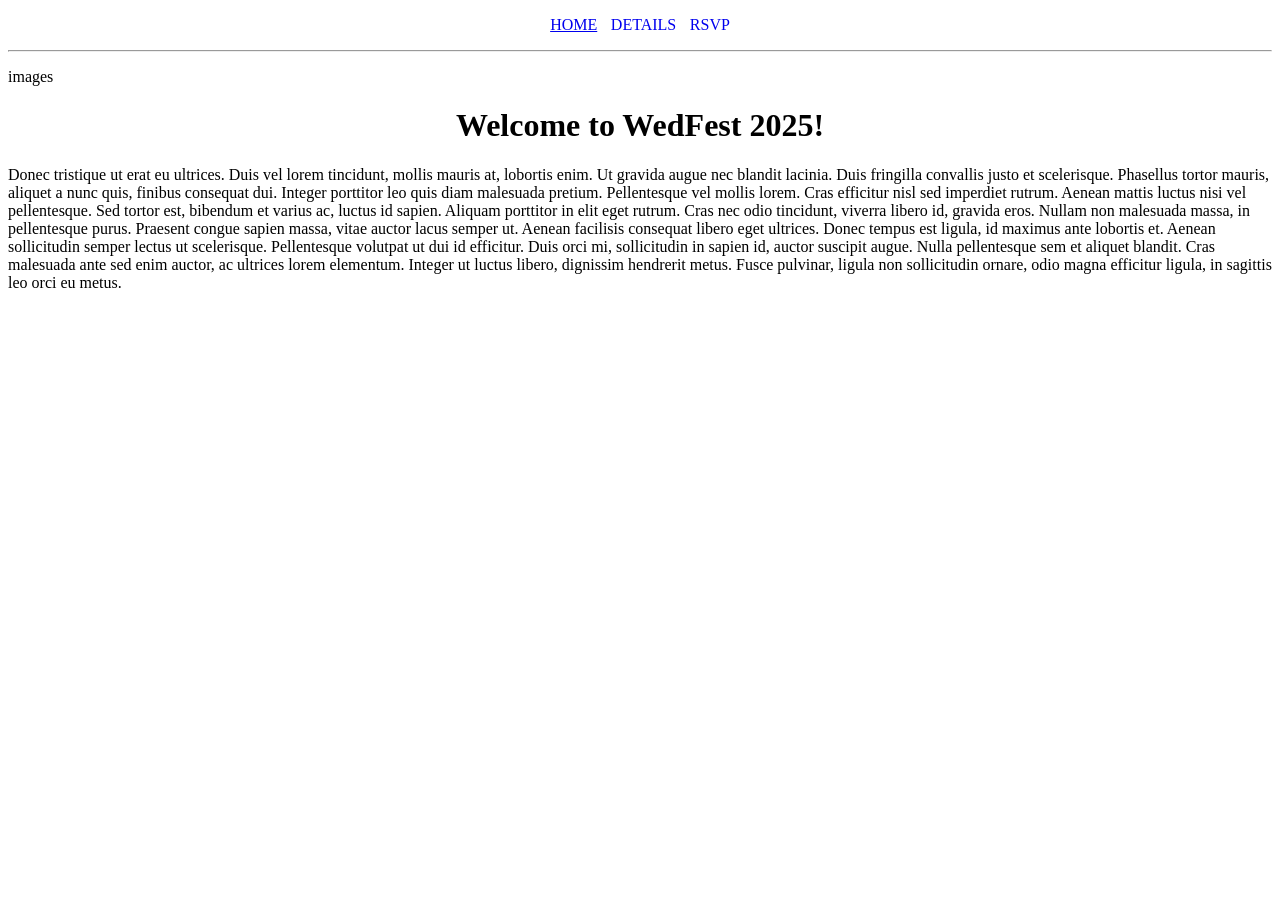
==== index.html @ 3e86ffa3 "first" ====
<!DOCTYPE html>
<html>
<head>
	<title>WedFest 2025!</title>
	<link rel="stylesheet" type="text/css" href="./css/water.min.css?1">
	<link rel="stylesheet" type="text/css" href="./css/main.css?3">
	<link rel="icon" type="image/png" href="/images/favicon.ico">
	<link rel="image_src" href="http://erhart.me/images/logo.png" />
	<meta property="og:url" content="http://erhart.me/" />
	<meta property="og:image" content="http://erhart.me/images/logo.png" />
	<meta property="og:title" content="WedFest 2025" />
	<meta property="og:description" content="Coolest Wedding You've Ever Been To." />
	<meta name="viewport" content="width=device-width, initial-scale=1.0">
</style>

</head>
<body>

<div>
	<center>
		<ul>
		 <li><a href="#" class='selected'>Home</a></li>
		 <li><a href="/details.html">Details</a></li>
		 <li><a href="#">RSVP</a></li>
		</ul>
	</center>
	<hr/>
	<p>images</p>
	<div>
	<center>
		<h1>Welcome to WedFest 2025!</h1>
	</center>
	<p>
		

Donec tristique ut erat eu ultrices. Duis vel lorem tincidunt, mollis mauris at, lobortis enim. Ut gravida augue nec blandit lacinia. Duis fringilla convallis justo et scelerisque. Phasellus tortor mauris, aliquet a nunc quis, finibus consequat dui. Integer porttitor leo quis diam malesuada pretium. Pellentesque vel mollis lorem. Cras efficitur nisl sed imperdiet rutrum. Aenean mattis luctus nisi vel pellentesque. Sed tortor est, bibendum et varius ac, luctus id sapien. Aliquam porttitor in elit eget rutrum. Cras nec odio tincidunt, viverra libero id, gravida eros. Nullam non malesuada massa, in pellentesque purus. Praesent congue sapien massa, vitae auctor lacus semper ut. Aenean facilisis consequat libero eget ultrices. Donec tempus est ligula, id maximus ante lobortis et.

Aenean sollicitudin semper lectus ut scelerisque. Pellentesque volutpat ut dui id efficitur. Duis orci mi, sollicitudin in sapien id, auctor suscipit augue. Nulla pellentesque sem et aliquet blandit. Cras malesuada ante sed enim auctor, ac ultrices lorem elementum. Integer ut luctus libero, dignissim hendrerit metus. Fusce pulvinar, ligula non sollicitudin ornare, odio magna efficitur ligula, in sagittis leo orci eu metus. 
	</p>
	</div>

</div>
</body>
</html>
---- css/water.min.css ----
:root{--background-body:#fff;--background:#efefef;--background-alt:#f7f7f7;--selection:#9e9e9e;--text-main:#363636;--text-bright:#000;--text-muted:#70777f;--links:#0076d1;--focus:rgba(0,150,191,0.67);--border:#dbdbdb;--code:#000;--animation-duration:0.1s;--button-base:#d0cfcf;--button-hover:#9b9b9b;--scrollbar-thumb:#aaa;--scrollbar-thumb-hover:var(--button-hover);--form-placeholder:#949494;--form-text:#1d1d1d;--variable:#39a33c;--highlight:#ff0;--select-arrow:url("data:image/svg+xml;charset=utf-8,%3Csvg xmlns='http://www.w3.org/2000/svg' height='63' width='117' fill='%23161f27'%3E%3Cpath d='M115 2c-1-2-4-2-5 0L59 53 7 2a4 4 0 00-5 5l54 54 2 2 3-2 54-54c2-1 2-4 0-5z'/%3E%3C/svg%3E")}@media (prefers-color-scheme:dark){:root{--background-body:#202b38;--background:#161f27;--background-alt:#1a242f;--selection:#1c76c5;--text-main:#dbdbdb;--text-bright:#fff;--text-muted:#a9b1ba;--links:#41adff;--focus:rgba(0,150,191,0.67);--border:#526980;--code:#ffbe85;--animation-duration:0.1s;--button-base:#0c151c;--button-hover:#040a0f;--scrollbar-thumb:var(--button-hover);--scrollbar-thumb-hover:#000;--form-placeholder:#a9a9a9;--form-text:#fff;--variable:#d941e2;--highlight:#efdb43;--select-arrow:url("data:image/svg+xml;charset=utf-8,%3Csvg xmlns='http://www.w3.org/2000/svg' height='63' width='117' fill='%23efefef'%3E%3Cpath d='M115 2c-1-2-4-2-5 0L59 53 7 2a4 4 0 00-5 5l54 54 2 2 3-2 54-54c2-1 2-4 0-5z'/%3E%3C/svg%3E")}}html{scrollbar-color:#aaa #fff;scrollbar-color:var(--scrollbar-thumb) var(--background-body);scrollbar-width:thin}@media (prefers-color-scheme:dark){html{scrollbar-color:#040a0f #202b38;scrollbar-color:var(--scrollbar-thumb) var(--background-body)}}body{font-family:system-ui,-apple-system,BlinkMacSystemFont,Segoe UI,Roboto,Oxygen,Ubuntu,Cantarell,Fira Sans,Droid Sans,Helvetica Neue,Segoe UI Emoji,Apple Color Emoji,Noto Color Emoji,sans-serif;line-height:1.4;max-width:800px;margin:20px auto;padding:0 10px;word-wrap:break-word;color:#363636;color:var(--text-main);background:#fff;background:var(--background-body);text-rendering:optimizeLegibility}@media (prefers-color-scheme:dark){body{background:#202b38;background:var(--background-body);color:#dbdbdb;color:var(--text-main)}}button{transition:background-color .1s linear,border-color .1s linear,color .1s linear,box-shadow .1s linear,transform .1s ease;transition:background-color var(--animation-duration) linear,border-color var(--animation-duration) linear,color var(--animation-duration) linear,box-shadow var(--animation-duration) linear,transform var(--animation-duration) ease}@media (prefers-color-scheme:dark){button{transition:background-color .1s linear,border-color .1s linear,color .1s linear,box-shadow .1s linear,transform .1s ease;transition:background-color var(--animation-duration) linear,border-color var(--animation-duration) linear,color var(--animation-duration) linear,box-shadow var(--animation-duration) linear,transform var(--animation-duration) ease}}input{transition:background-color .1s linear,border-color .1s linear,color .1s linear,box-shadow .1s linear,transform .1s ease;transition:background-color var(--animation-duration) linear,border-color var(--animation-duration) linear,color var(--animation-duration) linear,box-shadow var(--animation-duration) linear,transform var(--animation-duration) ease}@media (prefers-color-scheme:dark){input{transition:background-color .1s linear,border-color .1s linear,color .1s linear,box-shadow .1s linear,transform .1s ease;transition:background-color var(--animation-duration) linear,border-color var(--animation-duration) linear,color var(--animation-duration) linear,box-shadow var(--animation-duration) linear,transform var(--animation-duration) ease}}textarea{transition:background-color .1s linear,border-color .1s linear,color .1s linear,box-shadow .1s linear,transform .1s ease;transition:background-color var(--animation-duration) linear,border-color var(--animation-duration) linear,color var(--animation-duration) linear,box-shadow var(--animation-duration) linear,transform var(--animation-duration) ease}@media (prefers-color-scheme:dark){textarea{transition:background-color .1s linear,border-color .1s linear,color .1s linear,box-shadow .1s linear,transform .1s ease;transition:background-color var(--animation-duration) linear,border-color var(--animation-duration) linear,color var(--animation-duration) linear,box-shadow var(--animation-duration) linear,transform var(--animation-duration) ease}}h1{font-size:2.2em;margin-top:0}h1,h2,h3,h4,h5,h6{margin-bottom:12px;margin-top:24px}h1{color:#000;color:var(--text-bright)}@media (prefers-color-scheme:dark){h1{color:#fff;color:var(--text-bright)}}h2{color:#000;color:var(--text-bright)}@media (prefers-color-scheme:dark){h2{color:#fff;color:var(--text-bright)}}h3{color:#000;color:var(--text-bright)}@media (prefers-color-scheme:dark){h3{color:#fff;color:var(--text-bright)}}h4{color:#000;color:var(--text-bright)}@media (prefers-color-scheme:dark){h4{color:#fff;color:var(--text-bright)}}h5{color:#000;color:var(--text-bright)}@media (prefers-color-scheme:dark){h5{color:#fff;color:var(--text-bright)}}h6{color:#000;color:var(--text-bright)}@media (prefers-color-scheme:dark){h6{color:#fff;color:var(--text-bright)}}strong{color:#000;color:var(--text-bright)}@media (prefers-color-scheme:dark){strong{color:#fff;color:var(--text-bright)}}b,h1,h2,h3,h4,h5,h6,strong,th{font-weight:600}q:after,q:before{content:none}blockquote{border-left:4px solid rgba(0,150,191,.67);border-left:4px solid var(--focus);margin:1.5em 0;padding:.5em 1em;font-style:italic}@media (prefers-color-scheme:dark){blockquote{border-left:4px solid rgba(0,150,191,.67);border-left:4px solid var(--focus)}}q{border-left:4px solid rgba(0,150,191,.67);border-left:4px solid var(--focus);margin:1.5em 0;padding:.5em 1em;font-style:italic}@media (prefers-color-scheme:dark){q{border-left:4px solid rgba(0,150,191,.67);border-left:4px solid var(--focus)}}blockquote>footer{font-style:normal;border:0}address,blockquote cite{font-style:normal}a[href^=mailto\:]:before{content:"📧 "}a[href^=tel\:]:before{content:"📞 "}a[href^=sms\:]:before{content:"💬 "}mark{background-color:#ff0;background-color:var(--highlight);border-radius:2px;padding:0 2px;color:#000}@media (prefers-color-scheme:dark){mark{background-color:#efdb43;background-color:var(--highlight)}}a>code,a>strong{color:inherit}button,input[type=button],input[type=checkbox],input[type=radio],input[type=range],input[type=reset],input[type=submit],select{cursor:pointer}input,select{display:block}[type=checkbox],[type=radio]{display:initial}input{color:#1d1d1d;color:var(--form-text);background-color:#efefef;background-color:var(--background);font-family:inherit;font-size:inherit;margin-right:6px;margin-bottom:6px;padding:10px;border:none;border-radius:6px;outline:none}@media (prefers-color-scheme:dark){input{background-color:#161f27;background-color:var(--background);color:#fff;color:var(--form-text)}}button{color:#1d1d1d;color:var(--form-text);background-color:#efefef;background-color:var(--background);font-family:inherit;font-size:inherit;margin-right:6px;margin-bottom:6px;padding:10px;border:none;border-radius:6px;outline:none}@media (prefers-color-scheme:dark){button{background-color:#161f27;background-color:var(--background);color:#fff;color:var(--form-text)}}textarea{color:#1d1d1d;color:var(--form-text);background-color:#efefef;background-color:var(--background);font-family:inherit;font-size:inherit;margin-right:6px;margin-bottom:6px;padding:10px;border:none;border-radius:6px;outline:none}@media (prefers-color-scheme:dark){textarea{background-color:#161f27;background-color:var(--background);color:#fff;color:var(--form-text)}}select{color:#1d1d1d;color:var(--form-text);background-color:#efefef;background-color:var(--background);font-family:inherit;font-size:inherit;margin-right:6px;margin-bottom:6px;padding:10px;border:none;border-radius:6px;outline:none}@media (prefers-color-scheme:dark){select{background-color:#161f27;background-color:var(--background);color:#fff;color:var(--form-text)}}button{background-color:#d0cfcf;background-color:var(--button-base);padding-right:30px;padding-left:30px}@media (prefers-color-scheme:dark){button{background-color:#0c151c;background-color:var(--button-base)}}input[type=submit]{background-color:#d0cfcf;background-color:var(--button-base);padding-right:30px;padding-left:30px}@media (prefers-color-scheme:dark){input[type=submit]{background-color:#0c151c;background-color:var(--button-base)}}input[type=reset]{background-color:#d0cfcf;background-color:var(--button-base);padding-right:30px;padding-left:30px}@media (prefers-color-scheme:dark){input[type=reset]{background-color:#0c151c;background-color:var(--button-base)}}input[type=button]{background-color:#d0cfcf;background-color:var(--button-base);padding-right:30px;padding-left:30px}@media (prefers-color-scheme:dark){input[type=button]{background-color:#0c151c;background-color:var(--button-base)}}button:hover{background:#9b9b9b;background:var(--button-hover)}@media (prefers-color-scheme:dark){button:hover{background:#040a0f;background:var(--button-hover)}}input[type=submit]:hover{background:#9b9b9b;background:var(--button-hover)}@media (prefers-color-scheme:dark){input[type=submit]:hover{background:#040a0f;background:var(--button-hover)}}input[type=reset]:hover{background:#9b9b9b;background:var(--button-hover)}@media (prefers-color-scheme:dark){input[type=reset]:hover{background:#040a0f;background:var(--button-hover)}}input[type=button]:hover{background:#9b9b9b;background:var(--button-hover)}@media (prefers-color-scheme:dark){input[type=button]:hover{background:#040a0f;background:var(--button-hover)}}input[type=color]{min-height:2rem;padding:8px;cursor:pointer}input[type=checkbox],input[type=radio]{height:1em;width:1em}input[type=radio]{border-radius:100%}input{vertical-align:top}label{vertical-align:middle;margin-bottom:4px;display:inline-block}button,input:not([type=checkbox]):not([type=radio]),input[type=range],select,textarea{-webkit-appearance:none}textarea{display:block;margin-right:0;box-sizing:border-box;resize:vertical}textarea:not([cols]){width:100%}textarea:not([rows]){min-height:40px;height:140px}select{background:#efefef url("data:image/svg+xml;charset=utf-8,%3Csvg xmlns='http://www.w3.org/2000/svg' height='63' width='117' fill='%23161f27'%3E%3Cpath d='M115 2c-1-2-4-2-5 0L59 53 7 2a4 4 0 00-5 5l54 54 2 2 3-2 54-54c2-1 2-4 0-5z'/%3E%3C/svg%3E") calc(100% - 12px) 50%/12px no-repeat;background:var(--background) var(--select-arrow) calc(100% - 12px) 50%/12px no-repeat;padding-right:35px}@media (prefers-color-scheme:dark){select{background:#161f27 url("data:image/svg+xml;charset=utf-8,%3Csvg xmlns='http://www.w3.org/2000/svg' height='63' width='117' fill='%23efefef'%3E%3Cpath d='M115 2c-1-2-4-2-5 0L59 53 7 2a4 4 0 00-5 5l54 54 2 2 3-2 54-54c2-1 2-4 0-5z'/%3E%3C/svg%3E") calc(100% - 12px) 50%/12px no-repeat;background:var(--background) var(--select-arrow) calc(100% - 12px) 50%/12px no-repeat}}select::-ms-expand{display:none}select[multiple]{padding-right:10px;background-image:none;overflow-y:auto}input:focus{box-shadow:0 0 0 2px rgba(0,150,191,.67);box-shadow:0 0 0 2px var(--focus)}@media (prefers-color-scheme:dark){input:focus{box-shadow:0 0 0 2px rgba(0,150,191,.67);box-shadow:0 0 0 2px var(--focus)}}select:focus{box-shadow:0 0 0 2px rgba(0,150,191,.67);box-shadow:0 0 0 2px var(--focus)}@media (prefers-color-scheme:dark){select:focus{box-shadow:0 0 0 2px rgba(0,150,191,.67);box-shadow:0 0 0 2px var(--focus)}}button:focus{box-shadow:0 0 0 2px rgba(0,150,191,.67);box-shadow:0 0 0 2px var(--focus)}@media (prefers-color-scheme:dark){button:focus{box-shadow:0 0 0 2px rgba(0,150,191,.67);box-shadow:0 0 0 2px var(--focus)}}textarea:focus{box-shadow:0 0 0 2px rgba(0,150,191,.67);box-shadow:0 0 0 2px var(--focus)}@media (prefers-color-scheme:dark){textarea:focus{box-shadow:0 0 0 2px rgba(0,150,191,.67);box-shadow:0 0 0 2px var(--focus)}}button:active,input[type=button]:active,input[type=checkbox]:active,input[type=radio]:active,input[type=range]:active,input[type=reset]:active,input[type=submit]:active{transform:translateY(2px)}button:disabled,input:disabled,select:disabled,textarea:disabled{cursor:not-allowed;opacity:.5}::-moz-placeholder{color:#949494;color:var(--form-placeholder)}:-ms-input-placeholder{color:#949494;color:var(--form-placeholder)}::-ms-input-placeholder{color:#949494;color:var(--form-placeholder)}::placeholder{color:#949494;color:var(--form-placeholder)}@media (prefers-color-scheme:dark){::-moz-placeholder{color:#a9a9a9;color:var(--form-placeholder)}:-ms-input-placeholder{color:#a9a9a9;color:var(--form-placeholder)}::-ms-input-placeholder{color:#a9a9a9;color:var(--form-placeholder)}::placeholder{color:#a9a9a9;color:var(--form-placeholder)}}fieldset{border:1px solid rgba(0,150,191,.67);border:1px solid var(--focus);border-radius:6px;margin:0 0 12px;padding:10px}@media (prefers-color-scheme:dark){fieldset{border:1px solid rgba(0,150,191,.67);border:1px solid var(--focus)}}legend{font-size:.9em;font-weight:600}input[type=range]{margin:10px 0;padding:10px 0;background:transparent}input[type=range]:focus{outline:none}input[type=range]::-webkit-slider-runnable-track{width:100%;height:9.5px;-webkit-transition:.2s;transition:.2s;background:#efefef;background:var(--background);border-radius:3px}@media (prefers-color-scheme:dark){input[type=range]::-webkit-slider-runnable-track{background:#161f27;background:var(--background)}}input[type=range]::-webkit-slider-thumb{box-shadow:0 1px 1px #000,0 0 1px #0d0d0d;height:20px;width:20px;border-radius:50%;background:#dbdbdb;background:var(--border);-webkit-appearance:none;margin-top:-7px}@media (prefers-color-scheme:dark){input[type=range]::-webkit-slider-thumb{background:#526980;background:var(--border)}}input[type=range]:focus::-webkit-slider-runnable-track{background:#efefef;background:var(--background)}@media (prefers-color-scheme:dark){input[type=range]:focus::-webkit-slider-runnable-track{background:#161f27;background:var(--background)}}input[type=range]::-moz-range-track{width:100%;height:9.5px;-moz-transition:.2s;transition:.2s;background:#efefef;background:var(--background);border-radius:3px}@media (prefers-color-scheme:dark){input[type=range]::-moz-range-track{background:#161f27;background:var(--background)}}input[type=range]::-moz-range-thumb{box-shadow:1px 1px 1px #000,0 0 1px #0d0d0d;height:20px;width:20px;border-radius:50%;background:#dbdbdb;background:var(--border)}@media (prefers-color-scheme:dark){input[type=range]::-moz-range-thumb{background:#526980;background:var(--border)}}input[type=range]::-ms-track{width:100%;height:9.5px;background:transparent;border-color:transparent;border-width:16px 0;color:transparent}input[type=range]::-ms-fill-lower{background:#efefef;background:var(--background);border:.2px solid #010101;border-radius:3px;box-shadow:1px 1px 1px #000,0 0 1px #0d0d0d}@media (prefers-color-scheme:dark){input[type=range]::-ms-fill-lower{background:#161f27;background:var(--background)}}input[type=range]::-ms-fill-upper{background:#efefef;background:var(--background);border:.2px solid #010101;border-radius:3px;box-shadow:1px 1px 1px #000,0 0 1px #0d0d0d}@media (prefers-color-scheme:dark){input[type=range]::-ms-fill-upper{background:#161f27;background:var(--background)}}input[type=range]::-ms-thumb{box-shadow:1px 1px 1px #000,0 0 1px #0d0d0d;border:1px solid #000;height:20px;width:20px;border-radius:50%;background:#dbdbdb;background:var(--border)}@media (prefers-color-scheme:dark){input[type=range]::-ms-thumb{background:#526980;background:var(--border)}}input[type=range]:focus::-ms-fill-lower{background:#efefef;background:var(--background)}@media (prefers-color-scheme:dark){input[type=range]:focus::-ms-fill-lower{background:#161f27;background:var(--background)}}input[type=range]:focus::-ms-fill-upper{background:#efefef;background:var(--background)}@media (prefers-color-scheme:dark){input[type=range]:focus::-ms-fill-upper{background:#161f27;background:var(--background)}}a{text-decoration:none;color:#0076d1;color:var(--links)}@media (prefers-color-scheme:dark){a{color:#41adff;color:var(--links)}}a:hover{text-decoration:underline}code{background:#efefef;background:var(--background);color:#000;color:var(--code);padding:2.5px 5px;border-radius:6px;font-size:1em}@media (prefers-color-scheme:dark){code{color:#ffbe85;color:var(--code);background:#161f27;background:var(--background)}}samp{background:#efefef;background:var(--background);color:#000;color:var(--code);padding:2.5px 5px;border-radius:6px;font-size:1em}@media (prefers-color-scheme:dark){samp{color:#ffbe85;color:var(--code);background:#161f27;background:var(--background)}}time{background:#efefef;background:var(--background);color:#000;color:var(--code);padding:2.5px 5px;border-radius:6px;font-size:1em}@media (prefers-color-scheme:dark){time{color:#ffbe85;color:var(--code);background:#161f27;background:var(--background)}}pre>code{padding:10px;display:block;overflow-x:auto}var{color:#39a33c;color:var(--variable);font-style:normal;font-family:monospace}@media (prefers-color-scheme:dark){var{color:#d941e2;color:var(--variable)}}kbd{background:#efefef;background:var(--background);border:1px solid #dbdbdb;border:1px solid var(--border);border-radius:2px;color:#363636;color:var(--text-main);padding:2px 4px}@media (prefers-color-scheme:dark){kbd{color:#dbdbdb;color:var(--text-main);border:1px solid #526980;border:1px solid var(--border);background:#161f27;background:var(--background)}}img,video{max-width:100%;height:auto}hr{border:none;border-top:1px solid #dbdbdb;border-top:1px solid var(--border)}@media (prefers-color-scheme:dark){hr{border-top:1px solid #526980;border-top:1px solid var(--border)}}table{border-collapse:collapse;margin-bottom:10px;width:100%;table-layout:fixed}table caption,td,th{text-align:left}td,th{padding:6px;vertical-align:top;word-wrap:break-word}thead{border-bottom:1px solid #dbdbdb;border-bottom:1px solid var(--border)}@media (prefers-color-scheme:dark){thead{border-bottom:1px solid #526980;border-bottom:1px solid var(--border)}}tfoot{border-top:1px solid #dbdbdb;border-top:1px solid var(--border)}@media (prefers-color-scheme:dark){tfoot{border-top:1px solid #526980;border-top:1px solid var(--border)}}tbody tr:nth-child(2n){background-color:#efefef;background-color:var(--background)}@media (prefers-color-scheme:dark){tbody tr:nth-child(2n){background-color:#161f27;background-color:var(--background)}}tbody tr:nth-child(2n) button{background-color:#f7f7f7;background-color:var(--background-alt)}@media (prefers-color-scheme:dark){tbody tr:nth-child(2n) button{background-color:#1a242f;background-color:var(--background-alt)}}tbody tr:nth-child(2n) button:hover{background-color:#fff;background-color:var(--background-body)}@media (prefers-color-scheme:dark){tbody tr:nth-child(2n) button:hover{background-color:#202b38;background-color:var(--background-body)}}::-webkit-scrollbar{height:10px;width:10px}::-webkit-scrollbar-track{background:#efefef;background:var(--background);border-radius:6px}@media (prefers-color-scheme:dark){::-webkit-scrollbar-track{background:#161f27;background:var(--background)}}::-webkit-scrollbar-thumb{background:#aaa;background:var(--scrollbar-thumb);border-radius:6px}@media (prefers-color-scheme:dark){::-webkit-scrollbar-thumb{background:#040a0f;background:var(--scrollbar-thumb)}}::-webkit-scrollbar-thumb:hover{background:#9b9b9b;background:var(--scrollbar-thumb-hover)}@media (prefers-color-scheme:dark){::-webkit-scrollbar-thumb:hover{background:#000;background:var(--scrollbar-thumb-hover)}}::-moz-selection{background-color:#9e9e9e;background-color:var(--selection);color:#000;color:var(--text-bright)}::selection{background-color:#9e9e9e;background-color:var(--selection);color:#000;color:var(--text-bright)}@media (prefers-color-scheme:dark){::-moz-selection{color:#fff;color:var(--text-bright)}::selection{color:#fff;color:var(--text-bright)}}@media (prefers-color-scheme:dark){::-moz-selection{background-color:#1c76c5;background-color:var(--selection)}::selection{background-color:#1c76c5;background-color:var(--selection)}}details{display:flex;flex-direction:column;align-items:flex-start;background-color:#f7f7f7;background-color:var(--background-alt);padding:10px 10px 0;margin:1em 0;border-radius:6px;overflow:hidden}@media (prefers-color-scheme:dark){details{background-color:#1a242f;background-color:var(--background-alt)}}details[open]{padding:10px}details>:last-child{margin-bottom:0}details[open] summary{margin-bottom:10px}summary{display:list-item;background-color:#efefef;background-color:var(--background);padding:10px;margin:-10px -10px 0;cursor:pointer;outline:none}@media (prefers-color-scheme:dark){summary{background-color:#161f27;background-color:var(--background)}}summary:focus,summary:hover{text-decoration:underline}details>:not(summary){margin-top:0}summary::-webkit-details-marker{color:#363636;color:var(--text-main)}@media (prefers-color-scheme:dark){summary::-webkit-details-marker{color:#dbdbdb;color:var(--text-main)}}dialog{background-color:#f7f7f7;background-color:var(--background-alt);color:#363636;color:var(--text-main);border-radius:6px;border:#dbdbdb;border-color:var(--border);padding:10px 30px}@media (prefers-color-scheme:dark){dialog{border-color:#526980;border-color:var(--border);color:#dbdbdb;color:var(--text-main);background-color:#1a242f;background-color:var(--background-alt)}}dialog>header:first-child{background-color:#efefef;background-color:var(--background);border-radius:6px 6px 0 0;margin:-10px -30px 10px;padding:10px;text-align:center}@media (prefers-color-scheme:dark){dialog>header:first-child{background-color:#161f27;background-color:var(--background)}}dialog::-webkit-backdrop{background:rgba(0,0,0,.61);-webkit-backdrop-filter:blur(4px);backdrop-filter:blur(4px)}dialog::backdrop{background:rgba(0,0,0,.61);-webkit-backdrop-filter:blur(4px);backdrop-filter:blur(4px)}footer{border-top:1px solid #dbdbdb;border-top:1px solid var(--border);padding-top:10px;color:#70777f;color:var(--text-muted)}@media (prefers-color-scheme:dark){footer{color:#a9b1ba;color:var(--text-muted);border-top:1px solid #526980;border-top:1px solid var(--border)}}body>footer{margin-top:40px}@media print{body,button,code,details,input,pre,summary,textarea{background-color:#fff}button,input,textarea{border:1px solid #000}body,button,code,footer,h1,h2,h3,h4,h5,h6,input,pre,strong,summary,textarea{color:#000}summary::marker{color:#000}summary::-webkit-details-marker{color:#000}tbody tr:nth-child(2n){background-color:#f2f2f2}a{color:#00f;text-decoration:underline}}
---- css/main.css ----
html,body {
     font-family: Charter, "Linux Libertine", Georgia, serif;
     font-style: normal;
}

  @media (prefers-color-scheme: dark) {
    :root {
      --background-body: #593954;
    }
   li a { color: white; }
  }

 ul { list-style: none; padding:0px; } li { text-transform: uppercase; display: inline-block }
li a { text-decoration: none; padding: 0.1em 0.3em; }
li a.selected { text-decoration: underline  }
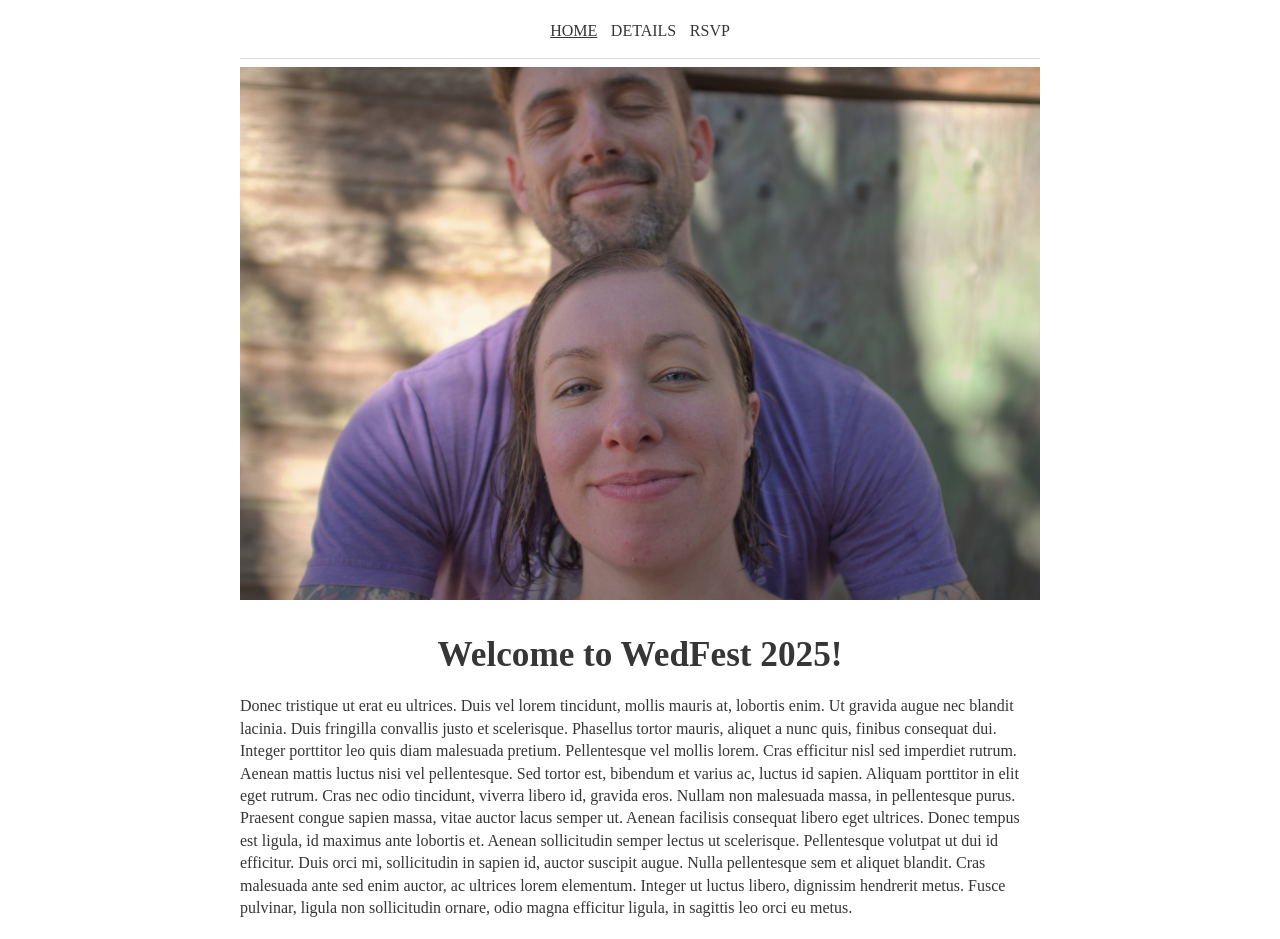
==== commit ac818190: "new stuff" ====
--- a/index.html
+++ b/index.html
@@ -21,11 +21,11 @@
 		<ul>
 		 <li><a href="#" class='selected'>Home</a></li>
 		 <li><a href="/details.html">Details</a></li>
-		 <li><a href="#">RSVP</a></li>
+		 <li><a href="/rsvp.html">RSVP</a></li>
 		</ul>
 	</center>
 	<hr/>
-	<p>images</p>
+	<img src="images/cute.jpg" />
 	<div>
 	<center>
 		<h1>Welcome to WedFest 2025!</h1>
--- a/css/water.min.css
+++ b/css/water.min.css
@@ -1 +1,886 @@
-:root{--background-body:#fff;--background:#efefef;--background-alt:#f7f7f7;--selection:#9e9e9e;--text-main:#363636;--text-bright:#000;--text-muted:#70777f;--links:#0076d1;--focus:rgba(0,150,191,0.67);--border:#dbdbdb;--code:#000;--animation-duration:0.1s;--button-base:#d0cfcf;--button-hover:#9b9b9b;--scrollbar-thumb:#aaa;--scrollbar-thumb-hover:var(--button-hover);--form-placeholder:#949494;--form-text:#1d1d1d;--variable:#39a33c;--highlight:#ff0;--select-arrow:url("data:image/svg+xml;charset=utf-8,%3Csvg xmlns='http://www.w3.org/2000/svg' height='63' width='117' fill='%23161f27'%3E%3Cpath d='M115 2c-1-2-4-2-5 0L59 53 7 2a4 4 0 00-5 5l54 54 2 2 3-2 54-54c2-1 2-4 0-5z'/%3E%3C/svg%3E")}@media (prefers-color-scheme:dark){:root{--background-body:#202b38;--background:#161f27;--background-alt:#1a242f;--selection:#1c76c5;--text-main:#dbdbdb;--text-bright:#fff;--text-muted:#a9b1ba;--links:#41adff;--focus:rgba(0,150,191,0.67);--border:#526980;--code:#ffbe85;--animation-duration:0.1s;--button-base:#0c151c;--button-hover:#040a0f;--scrollbar-thumb:var(--button-hover);--scrollbar-thumb-hover:#000;--form-placeholder:#a9a9a9;--form-text:#fff;--variable:#d941e2;--highlight:#efdb43;--select-arrow:url("data:image/svg+xml;charset=utf-8,%3Csvg xmlns='http://www.w3.org/2000/svg' height='63' width='117' fill='%23efefef'%3E%3Cpath d='M115 2c-1-2-4-2-5 0L59 53 7 2a4 4 0 00-5 5l54 54 2 2 3-2 54-54c2-1 2-4 0-5z'/%3E%3C/svg%3E")}}html{scrollbar-color:#aaa #fff;scrollbar-color:var(--scrollbar-thumb) var(--background-body);scrollbar-width:thin}@media (prefers-color-scheme:dark){html{scrollbar-color:#040a0f #202b38;scrollbar-color:var(--scrollbar-thumb) var(--background-body)}}body{font-family:system-ui,-apple-system,BlinkMacSystemFont,Segoe UI,Roboto,Oxygen,Ubuntu,Cantarell,Fira Sans,Droid Sans,Helvetica Neue,Segoe UI Emoji,Apple Color Emoji,Noto Color Emoji,sans-serif;line-height:1.4;max-width:800px;margin:20px auto;padding:0 10px;word-wrap:break-word;color:#363636;color:var(--text-main);background:#fff;background:var(--background-body);text-rendering:optimizeLegibility}@media (prefers-color-scheme:dark){body{background:#202b38;background:var(--background-body);color:#dbdbdb;color:var(--text-main)}}button{transition:background-color .1s linear,border-color .1s linear,color .1s linear,box-shadow .1s linear,transform .1s ease;transition:background-color var(--animation-duration) linear,border-color var(--animation-duration) linear,color var(--animation-duration) linear,box-shadow var(--animation-duration) linear,transform var(--animation-duration) ease}@media (prefers-color-scheme:dark){button{transition:background-color .1s linear,border-color .1s linear,color .1s linear,box-shadow .1s linear,transform .1s ease;transition:background-color var(--animation-duration) linear,border-color var(--animation-duration) linear,color var(--animation-duration) linear,box-shadow var(--animation-duration) linear,transform var(--animation-duration) ease}}input{transition:background-color .1s linear,border-color .1s linear,color .1s linear,box-shadow .1s linear,transform .1s ease;transition:background-color var(--animation-duration) linear,border-color var(--animation-duration) linear,color var(--animation-duration) linear,box-shadow var(--animation-duration) linear,transform var(--animation-duration) ease}@media (prefers-color-scheme:dark){input{transition:background-color .1s linear,border-color .1s linear,color .1s linear,box-shadow .1s linear,transform .1s ease;transition:background-color var(--animation-duration) linear,border-color var(--animation-duration) linear,color var(--animation-duration) linear,box-shadow var(--animation-duration) linear,transform var(--animation-duration) ease}}textarea{transition:background-color .1s linear,border-color .1s linear,color .1s linear,box-shadow .1s linear,transform .1s ease;transition:background-color var(--animation-duration) linear,border-color var(--animation-duration) linear,color var(--animation-duration) linear,box-shadow var(--animation-duration) linear,transform var(--animation-duration) ease}@media (prefers-color-scheme:dark){textarea{transition:background-color .1s linear,border-color .1s linear,color .1s linear,box-shadow .1s linear,transform .1s ease;transition:background-color var(--animation-duration) linear,border-color var(--animation-duration) linear,color var(--animation-duration) linear,box-shadow var(--animation-duration) linear,transform var(--animation-duration) ease}}h1{font-size:2.2em;margin-top:0}h1,h2,h3,h4,h5,h6{margin-bottom:12px;margin-top:24px}h1{color:#000;color:var(--text-bright)}@media (prefers-color-scheme:dark){h1{color:#fff;color:var(--text-bright)}}h2{color:#000;color:var(--text-bright)}@media (prefers-color-scheme:dark){h2{color:#fff;color:var(--text-bright)}}h3{color:#000;color:var(--text-bright)}@media (prefers-color-scheme:dark){h3{color:#fff;color:var(--text-bright)}}h4{color:#000;color:var(--text-bright)}@media (prefers-color-scheme:dark){h4{color:#fff;color:var(--text-bright)}}h5{color:#000;color:var(--text-bright)}@media (prefers-color-scheme:dark){h5{color:#fff;color:var(--text-bright)}}h6{color:#000;color:var(--text-bright)}@media (prefers-color-scheme:dark){h6{color:#fff;color:var(--text-bright)}}strong{color:#000;color:var(--text-bright)}@media (prefers-color-scheme:dark){strong{color:#fff;color:var(--text-bright)}}b,h1,h2,h3,h4,h5,h6,strong,th{font-weight:600}q:after,q:before{content:none}blockquote{border-left:4px solid rgba(0,150,191,.67);border-left:4px solid var(--focus);margin:1.5em 0;padding:.5em 1em;font-style:italic}@media (prefers-color-scheme:dark){blockquote{border-left:4px solid rgba(0,150,191,.67);border-left:4px solid var(--focus)}}q{border-left:4px solid rgba(0,150,191,.67);border-left:4px solid var(--focus);margin:1.5em 0;padding:.5em 1em;font-style:italic}@media (prefers-color-scheme:dark){q{border-left:4px solid rgba(0,150,191,.67);border-left:4px solid var(--focus)}}blockquote>footer{font-style:normal;border:0}address,blockquote cite{font-style:normal}a[href^=mailto\:]:before{content:"📧 "}a[href^=tel\:]:before{content:"📞 "}a[href^=sms\:]:before{content:"💬 "}mark{background-color:#ff0;background-color:var(--highlight);border-radius:2px;padding:0 2px;color:#000}@media (prefers-color-scheme:dark){mark{background-color:#efdb43;background-color:var(--highlight)}}a>code,a>strong{color:inherit}button,input[type=button],input[type=checkbox],input[type=radio],input[type=range],input[type=reset],input[type=submit],select{cursor:pointer}input,select{display:block}[type=checkbox],[type=radio]{display:initial}input{color:#1d1d1d;color:var(--form-text);background-color:#efefef;background-color:var(--background);font-family:inherit;font-size:inherit;margin-right:6px;margin-bottom:6px;padding:10px;border:none;border-radius:6px;outline:none}@media (prefers-color-scheme:dark){input{background-color:#161f27;background-color:var(--background);color:#fff;color:var(--form-text)}}button{color:#1d1d1d;color:var(--form-text);background-color:#efefef;background-color:var(--background);font-family:inherit;font-size:inherit;margin-right:6px;margin-bottom:6px;padding:10px;border:none;border-radius:6px;outline:none}@media (prefers-color-scheme:dark){button{background-color:#161f27;background-color:var(--background);color:#fff;color:var(--form-text)}}textarea{color:#1d1d1d;color:var(--form-text);background-color:#efefef;background-color:var(--background);font-family:inherit;font-size:inherit;margin-right:6px;margin-bottom:6px;padding:10px;border:none;border-radius:6px;outline:none}@media (prefers-color-scheme:dark){textarea{background-color:#161f27;background-color:var(--background);color:#fff;color:var(--form-text)}}select{color:#1d1d1d;color:var(--form-text);background-color:#efefef;background-color:var(--background);font-family:inherit;font-size:inherit;margin-right:6px;margin-bottom:6px;padding:10px;border:none;border-radius:6px;outline:none}@media (prefers-color-scheme:dark){select{background-color:#161f27;background-color:var(--background);color:#fff;color:var(--form-text)}}button{background-color:#d0cfcf;background-color:var(--button-base);padding-right:30px;padding-left:30px}@media (prefers-color-scheme:dark){button{background-color:#0c151c;background-color:var(--button-base)}}input[type=submit]{background-color:#d0cfcf;background-color:var(--button-base);padding-right:30px;padding-left:30px}@media (prefers-color-scheme:dark){input[type=submit]{background-color:#0c151c;background-color:var(--button-base)}}input[type=reset]{background-color:#d0cfcf;background-color:var(--button-base);padding-right:30px;padding-left:30px}@media (prefers-color-scheme:dark){input[type=reset]{background-color:#0c151c;background-color:var(--button-base)}}input[type=button]{background-color:#d0cfcf;background-color:var(--button-base);padding-right:30px;padding-left:30px}@media (prefers-color-scheme:dark){input[type=button]{background-color:#0c151c;background-color:var(--button-base)}}button:hover{background:#9b9b9b;background:var(--button-hover)}@media (prefers-color-scheme:dark){button:hover{background:#040a0f;background:var(--button-hover)}}input[type=submit]:hover{background:#9b9b9b;background:var(--button-hover)}@media (prefers-color-scheme:dark){input[type=submit]:hover{background:#040a0f;background:var(--button-hover)}}input[type=reset]:hover{background:#9b9b9b;background:var(--button-hover)}@media (prefers-color-scheme:dark){input[type=reset]:hover{background:#040a0f;background:var(--button-hover)}}input[type=button]:hover{background:#9b9b9b;background:var(--button-hover)}@media (prefers-color-scheme:dark){input[type=button]:hover{background:#040a0f;background:var(--button-hover)}}input[type=color]{min-height:2rem;padding:8px;cursor:pointer}input[type=checkbox],input[type=radio]{height:1em;width:1em}input[type=radio]{border-radius:100%}input{vertical-align:top}label{vertical-align:middle;margin-bottom:4px;display:inline-block}button,input:not([type=checkbox]):not([type=radio]),input[type=range],select,textarea{-webkit-appearance:none}textarea{display:block;margin-right:0;box-sizing:border-box;resize:vertical}textarea:not([cols]){width:100%}textarea:not([rows]){min-height:40px;height:140px}select{background:#efefef url("data:image/svg+xml;charset=utf-8,%3Csvg xmlns='http://www.w3.org/2000/svg' height='63' width='117' fill='%23161f27'%3E%3Cpath d='M115 2c-1-2-4-2-5 0L59 53 7 2a4 4 0 00-5 5l54 54 2 2 3-2 54-54c2-1 2-4 0-5z'/%3E%3C/svg%3E") calc(100% - 12px) 50%/12px no-repeat;background:var(--background) var(--select-arrow) calc(100% - 12px) 50%/12px no-repeat;padding-right:35px}@media (prefers-color-scheme:dark){select{background:#161f27 url("data:image/svg+xml;charset=utf-8,%3Csvg xmlns='http://www.w3.org/2000/svg' height='63' width='117' fill='%23efefef'%3E%3Cpath d='M115 2c-1-2-4-2-5 0L59 53 7 2a4 4 0 00-5 5l54 54 2 2 3-2 54-54c2-1 2-4 0-5z'/%3E%3C/svg%3E") calc(100% - 12px) 50%/12px no-repeat;background:var(--background) var(--select-arrow) calc(100% - 12px) 50%/12px no-repeat}}select::-ms-expand{display:none}select[multiple]{padding-right:10px;background-image:none;overflow-y:auto}input:focus{box-shadow:0 0 0 2px rgba(0,150,191,.67);box-shadow:0 0 0 2px var(--focus)}@media (prefers-color-scheme:dark){input:focus{box-shadow:0 0 0 2px rgba(0,150,191,.67);box-shadow:0 0 0 2px var(--focus)}}select:focus{box-shadow:0 0 0 2px rgba(0,150,191,.67);box-shadow:0 0 0 2px var(--focus)}@media (prefers-color-scheme:dark){select:focus{box-shadow:0 0 0 2px rgba(0,150,191,.67);box-shadow:0 0 0 2px var(--focus)}}button:focus{box-shadow:0 0 0 2px rgba(0,150,191,.67);box-shadow:0 0 0 2px var(--focus)}@media (prefers-color-scheme:dark){button:focus{box-shadow:0 0 0 2px rgba(0,150,191,.67);box-shadow:0 0 0 2px var(--focus)}}textarea:focus{box-shadow:0 0 0 2px rgba(0,150,191,.67);box-shadow:0 0 0 2px var(--focus)}@media (prefers-color-scheme:dark){textarea:focus{box-shadow:0 0 0 2px rgba(0,150,191,.67);box-shadow:0 0 0 2px var(--focus)}}button:active,input[type=button]:active,input[type=checkbox]:active,input[type=radio]:active,input[type=range]:active,input[type=reset]:active,input[type=submit]:active{transform:translateY(2px)}button:disabled,input:disabled,select:disabled,textarea:disabled{cursor:not-allowed;opacity:.5}::-moz-placeholder{color:#949494;color:var(--form-placeholder)}:-ms-input-placeholder{color:#949494;color:var(--form-placeholder)}::-ms-input-placeholder{color:#949494;color:var(--form-placeholder)}::placeholder{color:#949494;color:var(--form-placeholder)}@media (prefers-color-scheme:dark){::-moz-placeholder{color:#a9a9a9;color:var(--form-placeholder)}:-ms-input-placeholder{color:#a9a9a9;color:var(--form-placeholder)}::-ms-input-placeholder{color:#a9a9a9;color:var(--form-placeholder)}::placeholder{color:#a9a9a9;color:var(--form-placeholder)}}fieldset{border:1px solid rgba(0,150,191,.67);border:1px solid var(--focus);border-radius:6px;margin:0 0 12px;padding:10px}@media (prefers-color-scheme:dark){fieldset{border:1px solid rgba(0,150,191,.67);border:1px solid var(--focus)}}legend{font-size:.9em;font-weight:600}input[type=range]{margin:10px 0;padding:10px 0;background:transparent}input[type=range]:focus{outline:none}input[type=range]::-webkit-slider-runnable-track{width:100%;height:9.5px;-webkit-transition:.2s;transition:.2s;background:#efefef;background:var(--background);border-radius:3px}@media (prefers-color-scheme:dark){input[type=range]::-webkit-slider-runnable-track{background:#161f27;background:var(--background)}}input[type=range]::-webkit-slider-thumb{box-shadow:0 1px 1px #000,0 0 1px #0d0d0d;height:20px;width:20px;border-radius:50%;background:#dbdbdb;background:var(--border);-webkit-appearance:none;margin-top:-7px}@media (prefers-color-scheme:dark){input[type=range]::-webkit-slider-thumb{background:#526980;background:var(--border)}}input[type=range]:focus::-webkit-slider-runnable-track{background:#efefef;background:var(--background)}@media (prefers-color-scheme:dark){input[type=range]:focus::-webkit-slider-runnable-track{background:#161f27;background:var(--background)}}input[type=range]::-moz-range-track{width:100%;height:9.5px;-moz-transition:.2s;transition:.2s;background:#efefef;background:var(--background);border-radius:3px}@media (prefers-color-scheme:dark){input[type=range]::-moz-range-track{background:#161f27;background:var(--background)}}input[type=range]::-moz-range-thumb{box-shadow:1px 1px 1px #000,0 0 1px #0d0d0d;height:20px;width:20px;border-radius:50%;background:#dbdbdb;background:var(--border)}@media (prefers-color-scheme:dark){input[type=range]::-moz-range-thumb{background:#526980;background:var(--border)}}input[type=range]::-ms-track{width:100%;height:9.5px;background:transparent;border-color:transparent;border-width:16px 0;color:transparent}input[type=range]::-ms-fill-lower{background:#efefef;background:var(--background);border:.2px solid #010101;border-radius:3px;box-shadow:1px 1px 1px #000,0 0 1px #0d0d0d}@media (prefers-color-scheme:dark){input[type=range]::-ms-fill-lower{background:#161f27;background:var(--background)}}input[type=range]::-ms-fill-upper{background:#efefef;background:var(--background);border:.2px solid #010101;border-radius:3px;box-shadow:1px 1px 1px #000,0 0 1px #0d0d0d}@media (prefers-color-scheme:dark){input[type=range]::-ms-fill-upper{background:#161f27;background:var(--background)}}input[type=range]::-ms-thumb{box-shadow:1px 1px 1px #000,0 0 1px #0d0d0d;border:1px solid #000;height:20px;width:20px;border-radius:50%;background:#dbdbdb;background:var(--border)}@media (prefers-color-scheme:dark){input[type=range]::-ms-thumb{background:#526980;background:var(--border)}}input[type=range]:focus::-ms-fill-lower{background:#efefef;background:var(--background)}@media (prefers-color-scheme:dark){input[type=range]:focus::-ms-fill-lower{background:#161f27;background:var(--background)}}input[type=range]:focus::-ms-fill-upper{background:#efefef;background:var(--background)}@media (prefers-color-scheme:dark){input[type=range]:focus::-ms-fill-upper{background:#161f27;background:var(--background)}}a{text-decoration:none;color:#0076d1;color:var(--links)}@media (prefers-color-scheme:dark){a{color:#41adff;color:var(--links)}}a:hover{text-decoration:underline}code{background:#efefef;background:var(--background);color:#000;color:var(--code);padding:2.5px 5px;border-radius:6px;font-size:1em}@media (prefers-color-scheme:dark){code{color:#ffbe85;color:var(--code);background:#161f27;background:var(--background)}}samp{background:#efefef;background:var(--background);color:#000;color:var(--code);padding:2.5px 5px;border-radius:6px;font-size:1em}@media (prefers-color-scheme:dark){samp{color:#ffbe85;color:var(--code);background:#161f27;background:var(--background)}}time{background:#efefef;background:var(--background);color:#000;color:var(--code);padding:2.5px 5px;border-radius:6px;font-size:1em}@media (prefers-color-scheme:dark){time{color:#ffbe85;color:var(--code);background:#161f27;background:var(--background)}}pre>code{padding:10px;display:block;overflow-x:auto}var{color:#39a33c;color:var(--variable);font-style:normal;font-family:monospace}@media (prefers-color-scheme:dark){var{color:#d941e2;color:var(--variable)}}kbd{background:#efefef;background:var(--background);border:1px solid #dbdbdb;border:1px solid var(--border);border-radius:2px;color:#363636;color:var(--text-main);padding:2px 4px}@media (prefers-color-scheme:dark){kbd{color:#dbdbdb;color:var(--text-main);border:1px solid #526980;border:1px solid var(--border);background:#161f27;background:var(--background)}}img,video{max-width:100%;height:auto}hr{border:none;border-top:1px solid #dbdbdb;border-top:1px solid var(--border)}@media (prefers-color-scheme:dark){hr{border-top:1px solid #526980;border-top:1px solid var(--border)}}table{border-collapse:collapse;margin-bottom:10px;width:100%;table-layout:fixed}table caption,td,th{text-align:left}td,th{padding:6px;vertical-align:top;word-wrap:break-word}thead{border-bottom:1px solid #dbdbdb;border-bottom:1px solid var(--border)}@media (prefers-color-scheme:dark){thead{border-bottom:1px solid #526980;border-bottom:1px solid var(--border)}}tfoot{border-top:1px solid #dbdbdb;border-top:1px solid var(--border)}@media (prefers-color-scheme:dark){tfoot{border-top:1px solid #526980;border-top:1px solid var(--border)}}tbody tr:nth-child(2n){background-color:#efefef;background-color:var(--background)}@media (prefers-color-scheme:dark){tbody tr:nth-child(2n){background-color:#161f27;background-color:var(--background)}}tbody tr:nth-child(2n) button{background-color:#f7f7f7;background-color:var(--background-alt)}@media (prefers-color-scheme:dark){tbody tr:nth-child(2n) button{background-color:#1a242f;background-color:var(--background-alt)}}tbody tr:nth-child(2n) button:hover{background-color:#fff;background-color:var(--background-body)}@media (prefers-color-scheme:dark){tbody tr:nth-child(2n) button:hover{background-color:#202b38;background-color:var(--background-body)}}::-webkit-scrollbar{height:10px;width:10px}::-webkit-scrollbar-track{background:#efefef;background:var(--background);border-radius:6px}@media (prefers-color-scheme:dark){::-webkit-scrollbar-track{background:#161f27;background:var(--background)}}::-webkit-scrollbar-thumb{background:#aaa;background:var(--scrollbar-thumb);border-radius:6px}@media (prefers-color-scheme:dark){::-webkit-scrollbar-thumb{background:#040a0f;background:var(--scrollbar-thumb)}}::-webkit-scrollbar-thumb:hover{background:#9b9b9b;background:var(--scrollbar-thumb-hover)}@media (prefers-color-scheme:dark){::-webkit-scrollbar-thumb:hover{background:#000;background:var(--scrollbar-thumb-hover)}}::-moz-selection{background-color:#9e9e9e;background-color:var(--selection);color:#000;color:var(--text-bright)}::selection{background-color:#9e9e9e;background-color:var(--selection);color:#000;color:var(--text-bright)}@media (prefers-color-scheme:dark){::-moz-selection{color:#fff;color:var(--text-bright)}::selection{color:#fff;color:var(--text-bright)}}@media (prefers-color-scheme:dark){::-moz-selection{background-color:#1c76c5;background-color:var(--selection)}::selection{background-color:#1c76c5;background-color:var(--selection)}}details{display:flex;flex-direction:column;align-items:flex-start;background-color:#f7f7f7;background-color:var(--background-alt);padding:10px 10px 0;margin:1em 0;border-radius:6px;overflow:hidden}@media (prefers-color-scheme:dark){details{background-color:#1a242f;background-color:var(--background-alt)}}details[open]{padding:10px}details>:last-child{margin-bottom:0}details[open] summary{margin-bottom:10px}summary{display:list-item;background-color:#efefef;background-color:var(--background);padding:10px;margin:-10px -10px 0;cursor:pointer;outline:none}@media (prefers-color-scheme:dark){summary{background-color:#161f27;background-color:var(--background)}}summary:focus,summary:hover{text-decoration:underline}details>:not(summary){margin-top:0}summary::-webkit-details-marker{color:#363636;color:var(--text-main)}@media (prefers-color-scheme:dark){summary::-webkit-details-marker{color:#dbdbdb;color:var(--text-main)}}dialog{background-color:#f7f7f7;background-color:var(--background-alt);color:#363636;color:var(--text-main);border-radius:6px;border:#dbdbdb;border-color:var(--border);padding:10px 30px}@media (prefers-color-scheme:dark){dialog{border-color:#526980;border-color:var(--border);color:#dbdbdb;color:var(--text-main);background-color:#1a242f;background-color:var(--background-alt)}}dialog>header:first-child{background-color:#efefef;background-color:var(--background);border-radius:6px 6px 0 0;margin:-10px -30px 10px;padding:10px;text-align:center}@media (prefers-color-scheme:dark){dialog>header:first-child{background-color:#161f27;background-color:var(--background)}}dialog::-webkit-backdrop{background:rgba(0,0,0,.61);-webkit-backdrop-filter:blur(4px);backdrop-filter:blur(4px)}dialog::backdrop{background:rgba(0,0,0,.61);-webkit-backdrop-filter:blur(4px);backdrop-filter:blur(4px)}footer{border-top:1px solid #dbdbdb;border-top:1px solid var(--border);padding-top:10px;color:#70777f;color:var(--text-muted)}@media (prefers-color-scheme:dark){footer{color:#a9b1ba;color:var(--text-muted);border-top:1px solid #526980;border-top:1px solid var(--border)}}body>footer{margin-top:40px}@media print{body,button,code,details,input,pre,summary,textarea{background-color:#fff}button,input,textarea{border:1px solid #000}body,button,code,footer,h1,h2,h3,h4,h5,h6,input,pre,strong,summary,textarea{color:#000}summary::marker{color:#000}summary::-webkit-details-marker{color:#000}tbody tr:nth-child(2n){background-color:#f2f2f2}a{color:#00f;text-decoration:underline}}+/**
+ * Forced light theme version
+ */
+
+:root {
+  --background-body: #fff;
+  --background: #efefef;
+  --background-alt: #f7f7f7;
+  --selection: #9e9e9e;
+  --text-main: #363636;
+  --text-bright: #000;
+  --text-muted: #70777f;
+  --links: #0076d1;
+  --focus: #0096bfab;
+  --border: #dbdbdb;
+  --code: #000;
+  --animation-duration: 0.1s;
+  --button-base: #d0cfcf;
+  --button-hover: #9b9b9b;
+  --scrollbar-thumb: rgb(170, 170, 170);
+  --scrollbar-thumb-hover: var(--button-hover);
+  --form-placeholder: #949494;
+  --form-text: #1d1d1d;
+  --variable: #39a33c;
+  --highlight: #ff0;
+  --select-arrow: url("data:image/svg+xml;charset=utf-8,%3C?xml version='1.0' encoding='utf-8'?%3E %3Csvg version='1.1' xmlns='http://www.w3.org/2000/svg' xmlns:xlink='http://www.w3.org/1999/xlink' height='62.5' width='116.9' fill='%23161f27'%3E %3Cpath d='M115.3,1.6 C113.7,0 111.1,0 109.5,1.6 L58.5,52.7 L7.4,1.6 C5.8,0 3.2,0 1.6,1.6 C0,3.2 0,5.8 1.6,7.4 L55.5,61.3 C56.3,62.1 57.3,62.5 58.4,62.5 C59.4,62.5 60.5,62.1 61.3,61.3 L115.2,7.4 C116.9,5.8 116.9,3.2 115.3,1.6Z'/%3E %3C/svg%3E");
+}
+
+html {
+  scrollbar-color: rgb(170, 170, 170) #fff;
+  scrollbar-color: var(--scrollbar-thumb) var(--background-body);
+  scrollbar-width: thin;
+}
+
+body {
+  font-family: system-ui, -apple-system, BlinkMacSystemFont, 'Segoe UI', 'Roboto', 'Oxygen', 'Ubuntu', 'Cantarell', 'Fira Sans', 'Droid Sans', 'Helvetica Neue', 'Segoe UI Emoji', 'Apple Color Emoji', 'Noto Color Emoji', sans-serif;
+  line-height: 1.4;
+  max-width: 800px;
+  margin: 20px auto;
+  padding: 0 10px;
+  word-wrap: break-word;
+  color: #363636;
+  color: var(--text-main);
+  background: #fff;
+  background: var(--background-body);
+  text-rendering: optimizeLegibility;
+}
+
+button {
+  transition:
+    background-color 0.1s linear,
+    border-color 0.1s linear,
+    color 0.1s linear,
+    box-shadow 0.1s linear,
+    transform 0.1s ease;
+  transition:
+    background-color var(--animation-duration) linear,
+    border-color var(--animation-duration) linear,
+    color var(--animation-duration) linear,
+    box-shadow var(--animation-duration) linear,
+    transform var(--animation-duration) ease;
+}
+
+input {
+  transition:
+    background-color 0.1s linear,
+    border-color 0.1s linear,
+    color 0.1s linear,
+    box-shadow 0.1s linear,
+    transform 0.1s ease;
+  transition:
+    background-color var(--animation-duration) linear,
+    border-color var(--animation-duration) linear,
+    color var(--animation-duration) linear,
+    box-shadow var(--animation-duration) linear,
+    transform var(--animation-duration) ease;
+}
+
+textarea {
+  transition:
+    background-color 0.1s linear,
+    border-color 0.1s linear,
+    color 0.1s linear,
+    box-shadow 0.1s linear,
+    transform 0.1s ease;
+  transition:
+    background-color var(--animation-duration) linear,
+    border-color var(--animation-duration) linear,
+    color var(--animation-duration) linear,
+    box-shadow var(--animation-duration) linear,
+    transform var(--animation-duration) ease;
+}
+
+h1 {
+  font-size: 2.2em;
+  margin-top: 0;
+}
+
+h1,
+h2,
+h3,
+h4,
+h5,
+h6 {
+  margin-bottom: 12px;
+  margin-top: 24px;
+}
+
+h1 {
+  color: #000;
+  color: var(--text-bright);
+}
+
+h2 {
+  color: #000;
+  color: var(--text-bright);
+}
+
+h3 {
+  color: #000;
+  color: var(--text-bright);
+}
+
+h4 {
+  color: #000;
+  color: var(--text-bright);
+}
+
+h5 {
+  color: #000;
+  color: var(--text-bright);
+}
+
+h6 {
+  color: #000;
+  color: var(--text-bright);
+}
+
+strong {
+  color: #000;
+  color: var(--text-bright);
+}
+
+h1,
+h2,
+h3,
+h4,
+h5,
+h6,
+b,
+strong,
+th {
+  font-weight: 600;
+}
+
+q::before {
+  content: none;
+}
+
+q::after {
+  content: none;
+}
+
+blockquote {
+  border-left: 4px solid #0096bfab;
+  border-left: 4px solid var(--focus);
+  margin: 1.5em 0;
+  padding: 0.5em 1em;
+  font-style: italic;
+}
+
+q {
+  border-left: 4px solid #0096bfab;
+  border-left: 4px solid var(--focus);
+  margin: 1.5em 0;
+  padding: 0.5em 1em;
+  font-style: italic;
+}
+
+blockquote > footer {
+  font-style: normal;
+  border: 0;
+}
+
+blockquote cite {
+  font-style: normal;
+}
+
+address {
+  font-style: normal;
+}
+
+a[href^='mailto\:']::before {
+  content: '📧 ';
+}
+
+a[href^='tel\:']::before {
+  content: '📞 ';
+}
+
+a[href^='sms\:']::before {
+  content: '💬 ';
+}
+
+mark {
+  background-color: #ff0;
+  background-color: var(--highlight);
+  border-radius: 2px;
+  padding: 0 2px 0 2px;
+  color: #000;
+}
+
+a > code,
+a > strong {
+  color: inherit;
+}
+
+button,
+select,
+input[type='submit'],
+input[type='reset'],
+input[type='button'],
+input[type='checkbox'],
+input[type='range'],
+input[type='radio'] {
+  cursor: pointer;
+}
+
+input,
+select {
+  display: block;
+}
+
+[type='checkbox'],
+[type='radio'] {
+  display: initial;
+}
+
+input {
+  color: #1d1d1d;
+  color: var(--form-text);
+  background-color: #efefef;
+  background-color: var(--background);
+  font-family: inherit;
+  font-size: inherit;
+  margin-right: 6px;
+  margin-bottom: 6px;
+  padding: 10px;
+  border: none;
+  border-radius: 6px;
+  outline: none;
+}
+
+button {
+  color: #1d1d1d;
+  color: var(--form-text);
+  background-color: #efefef;
+  background-color: var(--background);
+  font-family: inherit;
+  font-size: inherit;
+  margin-right: 6px;
+  margin-bottom: 6px;
+  padding: 10px;
+  border: none;
+  border-radius: 6px;
+  outline: none;
+}
+
+textarea {
+  color: #1d1d1d;
+  color: var(--form-text);
+  background-color: #efefef;
+  background-color: var(--background);
+  font-family: inherit;
+  font-size: inherit;
+  margin-right: 6px;
+  margin-bottom: 6px;
+  padding: 10px;
+  border: none;
+  border-radius: 6px;
+  outline: none;
+}
+
+select {
+  color: #1d1d1d;
+  color: var(--form-text);
+  background-color: #efefef;
+  background-color: var(--background);
+  font-family: inherit;
+  font-size: inherit;
+  margin-right: 6px;
+  margin-bottom: 6px;
+  padding: 10px;
+  border: none;
+  border-radius: 6px;
+  outline: none;
+}
+
+button {
+  background-color: #d0cfcf;
+  background-color: var(--button-base);
+  padding-right: 30px;
+  padding-left: 30px;
+}
+
+input[type='submit'] {
+  background-color: #d0cfcf;
+  background-color: var(--button-base);
+  padding-right: 30px;
+  padding-left: 30px;
+}
+
+input[type='reset'] {
+  background-color: #d0cfcf;
+  background-color: var(--button-base);
+  padding-right: 30px;
+  padding-left: 30px;
+}
+
+input[type='button'] {
+  background-color: #d0cfcf;
+  background-color: var(--button-base);
+  padding-right: 30px;
+  padding-left: 30px;
+}
+
+button:hover {
+  background: #9b9b9b;
+  background: var(--button-hover);
+}
+
+input[type='submit']:hover {
+  background: #9b9b9b;
+  background: var(--button-hover);
+}
+
+input[type='reset']:hover {
+  background: #9b9b9b;
+  background: var(--button-hover);
+}
+
+input[type='button']:hover {
+  background: #9b9b9b;
+  background: var(--button-hover);
+}
+
+input[type='color'] {
+  min-height: 2rem;
+  padding: 8px;
+  cursor: pointer;
+}
+
+input[type='checkbox'],
+input[type='radio'] {
+  height: 1em;
+  width: 1em;
+}
+
+input[type='radio'] {
+  border-radius: 100%;
+}
+
+input {
+  vertical-align: top;
+}
+
+label {
+  vertical-align: middle;
+  margin-bottom: 4px;
+  display: inline-block;
+}
+
+input:not([type='checkbox']):not([type='radio']),
+input[type='range'],
+select,
+button,
+textarea {
+  -webkit-appearance: none;
+}
+
+textarea {
+  display: block;
+  margin-right: 0;
+  box-sizing: border-box;
+  resize: vertical;
+}
+
+textarea:not([cols]) {
+  width: 100%;
+}
+
+textarea:not([rows]) {
+  min-height: 40px;
+  height: 140px;
+}
+
+select {
+  background: #efefef url("data:image/svg+xml;charset=utf-8,%3C?xml version='1.0' encoding='utf-8'?%3E %3Csvg version='1.1' xmlns='http://www.w3.org/2000/svg' xmlns:xlink='http://www.w3.org/1999/xlink' height='62.5' width='116.9' fill='%23161f27'%3E %3Cpath d='M115.3,1.6 C113.7,0 111.1,0 109.5,1.6 L58.5,52.7 L7.4,1.6 C5.8,0 3.2,0 1.6,1.6 C0,3.2 0,5.8 1.6,7.4 L55.5,61.3 C56.3,62.1 57.3,62.5 58.4,62.5 C59.4,62.5 60.5,62.1 61.3,61.3 L115.2,7.4 C116.9,5.8 116.9,3.2 115.3,1.6Z'/%3E %3C/svg%3E") calc(100% - 12px) 50% / 12px no-repeat;
+  background: var(--background) var(--select-arrow) calc(100% - 12px) 50% / 12px no-repeat;
+  padding-right: 35px;
+}
+
+select::-ms-expand {
+  display: none;
+}
+
+select[multiple] {
+  padding-right: 10px;
+  background-image: none;
+  overflow-y: auto;
+}
+
+input:focus {
+  box-shadow: 0 0 0 2px #0096bfab;
+  box-shadow: 0 0 0 2px var(--focus);
+}
+
+select:focus {
+  box-shadow: 0 0 0 2px #0096bfab;
+  box-shadow: 0 0 0 2px var(--focus);
+}
+
+button:focus {
+  box-shadow: 0 0 0 2px #0096bfab;
+  box-shadow: 0 0 0 2px var(--focus);
+}
+
+textarea:focus {
+  box-shadow: 0 0 0 2px #0096bfab;
+  box-shadow: 0 0 0 2px var(--focus);
+}
+
+input[type='checkbox']:active,
+input[type='radio']:active,
+input[type='submit']:active,
+input[type='reset']:active,
+input[type='button']:active,
+input[type='range']:active,
+button:active {
+  transform: translateY(2px);
+}
+
+input:disabled,
+select:disabled,
+button:disabled,
+textarea:disabled {
+  cursor: not-allowed;
+  opacity: 0.5;
+}
+
+::-moz-placeholder {
+  color: #949494;
+  color: var(--form-placeholder);
+}
+
+:-ms-input-placeholder {
+  color: #949494;
+  color: var(--form-placeholder);
+}
+
+::-ms-input-placeholder {
+  color: #949494;
+  color: var(--form-placeholder);
+}
+
+::placeholder {
+  color: #949494;
+  color: var(--form-placeholder);
+}
+
+fieldset {
+  border: 1px #0096bfab solid;
+  border: 1px var(--focus) solid;
+  border-radius: 6px;
+  margin: 0;
+  margin-bottom: 12px;
+  padding: 10px;
+}
+
+legend {
+  font-size: 0.9em;
+  font-weight: 600;
+}
+
+input[type='range'] {
+  margin: 10px 0;
+  padding: 10px 0;
+  background: transparent;
+}
+
+input[type='range']:focus {
+  outline: none;
+}
+
+input[type='range']::-webkit-slider-runnable-track {
+  width: 100%;
+  height: 9.5px;
+  -webkit-transition: 0.2s;
+  transition: 0.2s;
+  background: #efefef;
+  background: var(--background);
+  border-radius: 3px;
+}
+
+input[type='range']::-webkit-slider-thumb {
+  box-shadow: 0 1px 1px #000, 0 0 1px #0d0d0d;
+  height: 20px;
+  width: 20px;
+  border-radius: 50%;
+  background: #dbdbdb;
+  background: var(--border);
+  -webkit-appearance: none;
+  margin-top: -7px;
+}
+
+input[type='range']:focus::-webkit-slider-runnable-track {
+  background: #efefef;
+  background: var(--background);
+}
+
+input[type='range']::-moz-range-track {
+  width: 100%;
+  height: 9.5px;
+  -moz-transition: 0.2s;
+  transition: 0.2s;
+  background: #efefef;
+  background: var(--background);
+  border-radius: 3px;
+}
+
+input[type='range']::-moz-range-thumb {
+  box-shadow: 1px 1px 1px #000, 0 0 1px #0d0d0d;
+  height: 20px;
+  width: 20px;
+  border-radius: 50%;
+  background: #dbdbdb;
+  background: var(--border);
+}
+
+input[type='range']::-ms-track {
+  width: 100%;
+  height: 9.5px;
+  background: transparent;
+  border-color: transparent;
+  border-width: 16px 0;
+  color: transparent;
+}
+
+input[type='range']::-ms-fill-lower {
+  background: #efefef;
+  background: var(--background);
+  border: 0.2px solid #010101;
+  border-radius: 3px;
+  box-shadow: 1px 1px 1px #000, 0 0 1px #0d0d0d;
+}
+
+input[type='range']::-ms-fill-upper {
+  background: #efefef;
+  background: var(--background);
+  border: 0.2px solid #010101;
+  border-radius: 3px;
+  box-shadow: 1px 1px 1px #000, 0 0 1px #0d0d0d;
+}
+
+input[type='range']::-ms-thumb {
+  box-shadow: 1px 1px 1px #000, 0 0 1px #0d0d0d;
+  border: 1px solid #000;
+  height: 20px;
+  width: 20px;
+  border-radius: 50%;
+  background: #dbdbdb;
+  background: var(--border);
+}
+
+input[type='range']:focus::-ms-fill-lower {
+  background: #efefef;
+  background: var(--background);
+}
+
+input[type='range']:focus::-ms-fill-upper {
+  background: #efefef;
+  background: var(--background);
+}
+
+a {
+  text-decoration: none;
+  color: #0076d1;
+  color: var(--links);
+}
+
+a:hover {
+  text-decoration: underline;
+}
+
+code {
+  background: #efefef;
+  background: var(--background);
+  color: #000;
+  color: var(--code);
+  padding: 2.5px 5px;
+  border-radius: 6px;
+  font-size: 1em;
+}
+
+samp {
+  background: #efefef;
+  background: var(--background);
+  color: #000;
+  color: var(--code);
+  padding: 2.5px 5px;
+  border-radius: 6px;
+  font-size: 1em;
+}
+
+time {
+  background: #efefef;
+  background: var(--background);
+  color: #000;
+  color: var(--code);
+  padding: 2.5px 5px;
+  border-radius: 6px;
+  font-size: 1em;
+}
+
+pre > code {
+  padding: 10px;
+  display: block;
+  overflow-x: auto;
+}
+
+var {
+  color: #39a33c;
+  color: var(--variable);
+  font-style: normal;
+  font-family: monospace;
+}
+
+kbd {
+  background: #efefef;
+  background: var(--background);
+  border: 1px solid #dbdbdb;
+  border: 1px solid var(--border);
+  border-radius: 2px;
+  color: #363636;
+  color: var(--text-main);
+  padding: 2px 4px 2px 4px;
+}
+
+img,
+video {
+  max-width: 100%;
+  height: auto;
+}
+
+hr {
+  border: none;
+  border-top: 1px solid #dbdbdb;
+  border-top: 1px solid var(--border);
+}
+
+table {
+  border-collapse: collapse;
+  margin-bottom: 10px;
+  width: 100%;
+  table-layout: fixed;
+}
+
+table caption {
+  text-align: left;
+}
+
+td,
+th {
+  padding: 6px;
+  text-align: left;
+  vertical-align: top;
+  word-wrap: break-word;
+}
+
+thead {
+  border-bottom: 1px solid #dbdbdb;
+  border-bottom: 1px solid var(--border);
+}
+
+tfoot {
+  border-top: 1px solid #dbdbdb;
+  border-top: 1px solid var(--border);
+}
+
+tbody tr:nth-child(even) {
+  background-color: #efefef;
+  background-color: var(--background);
+}
+
+tbody tr:nth-child(even) button {
+  background-color: #f7f7f7;
+  background-color: var(--background-alt);
+}
+
+tbody tr:nth-child(even) button:hover {
+  background-color: #fff;
+  background-color: var(--background-body);
+}
+
+::-webkit-scrollbar {
+  height: 10px;
+  width: 10px;
+}
+
+::-webkit-scrollbar-track {
+  background: #efefef;
+  background: var(--background);
+  border-radius: 6px;
+}
+
+::-webkit-scrollbar-thumb {
+  background: rgb(170, 170, 170);
+  background: var(--scrollbar-thumb);
+  border-radius: 6px;
+}
+
+::-webkit-scrollbar-thumb:hover {
+  background: #9b9b9b;
+  background: var(--scrollbar-thumb-hover);
+}
+
+::-moz-selection {
+  background-color: #9e9e9e;
+  background-color: var(--selection);
+  color: #000;
+  color: var(--text-bright);
+}
+
+::selection {
+  background-color: #9e9e9e;
+  background-color: var(--selection);
+  color: #000;
+  color: var(--text-bright);
+}
+
+details {
+  display: flex;
+  flex-direction: column;
+  align-items: flex-start;
+  background-color: #f7f7f7;
+  background-color: var(--background-alt);
+  padding: 10px 10px 0;
+  margin: 1em 0;
+  border-radius: 6px;
+  overflow: hidden;
+}
+
+details[open] {
+  padding: 10px;
+}
+
+details > :last-child {
+  margin-bottom: 0;
+}
+
+details[open] summary {
+  margin-bottom: 10px;
+}
+
+summary {
+  display: list-item;
+  background-color: #efefef;
+  background-color: var(--background);
+  padding: 10px;
+  margin: -10px -10px 0;
+  cursor: pointer;
+  outline: none;
+}
+
+summary:hover,
+summary:focus {
+  text-decoration: underline;
+}
+
+details > :not(summary) {
+  margin-top: 0;
+}
+
+summary::-webkit-details-marker {
+  color: #363636;
+  color: var(--text-main);
+}
+
+dialog {
+  background-color: #f7f7f7;
+  background-color: var(--background-alt);
+  color: #363636;
+  color: var(--text-main);
+  border: none;
+  border-radius: 6px;
+  border-color: #dbdbdb;
+  border-color: var(--border);
+  padding: 10px 30px;
+}
+
+dialog > header:first-child {
+  background-color: #efefef;
+  background-color: var(--background);
+  border-radius: 6px 6px 0 0;
+  margin: -10px -30px 10px;
+  padding: 10px;
+  text-align: center;
+}
+
+dialog::-webkit-backdrop {
+  background: #0000009c;
+  -webkit-backdrop-filter: blur(4px);
+          backdrop-filter: blur(4px);
+}
+
+dialog::backdrop {
+  background: #0000009c;
+  -webkit-backdrop-filter: blur(4px);
+          backdrop-filter: blur(4px);
+}
+
+footer {
+  border-top: 1px solid #dbdbdb;
+  border-top: 1px solid var(--border);
+  padding-top: 10px;
+  color: #70777f;
+  color: var(--text-muted);
+}
+
+body > footer {
+  margin-top: 40px;
+}
+
+@media print {
+  body,
+  pre,
+  code,
+  summary,
+  details,
+  button,
+  input,
+  textarea {
+    background-color: #fff;
+  }
+
+  button,
+  input,
+  textarea {
+    border: 1px solid #000;
+  }
+
+  body,
+  h1,
+  h2,
+  h3,
+  h4,
+  h5,
+  h6,
+  pre,
+  code,
+  button,
+  input,
+  textarea,
+  footer,
+  summary,
+  strong {
+    color: #000;
+  }
+
+  summary::marker {
+    color: #000;
+  }
+
+  summary::-webkit-details-marker {
+    color: #000;
+  }
+
+  tbody tr:nth-child(even) {
+    background-color: #f2f2f2;
+  }
+
+  a {
+    color: #00f;
+    text-decoration: underline;
+  }
+}
--- a/css/main.css
+++ b/css/main.css
@@ -2,14 +2,7 @@
      font-family: Charter, "Linux Libertine", Georgia, serif;
      font-style: normal;
 }
-
-  @media (prefers-color-scheme: dark) {
-    :root {
-      --background-body: #593954;
-    }
-   li a { color: white; }
-  }
-
- ul { list-style: none; padding:0px; } li { text-transform: uppercase; display: inline-block }
-li a { text-decoration: none; padding: 0.1em 0.3em; }
+h1, h2, h3 { color: var(--text-main); }
+ul { list-style: none; padding:0px; } li { text-transform: uppercase; display: inline-block }
+li a, li a:hover { text-decoration: none; padding: 0.1em 0.3em; color: var(--text-main) }
 li a.selected { text-decoration: underline  }
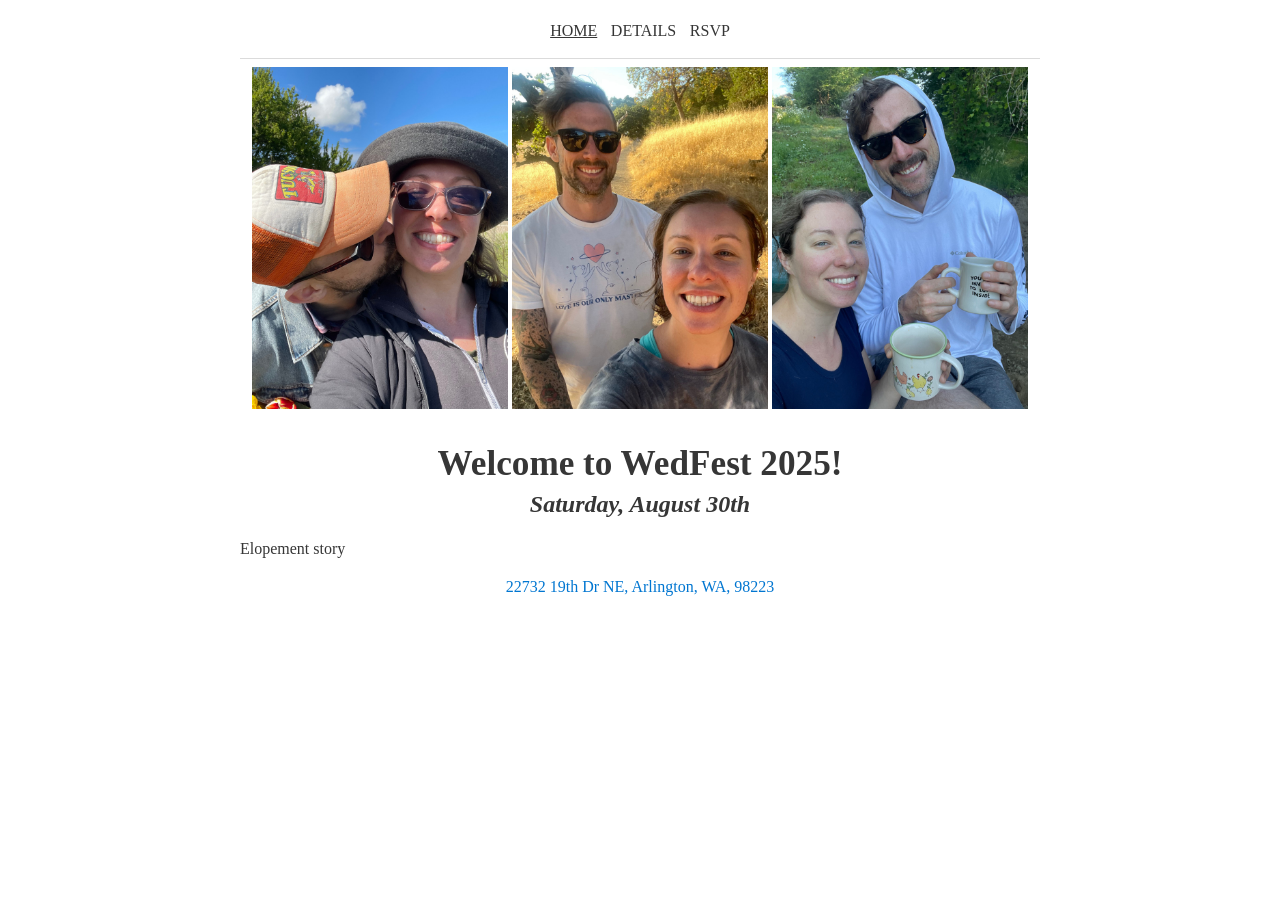
==== commit 25db006b: "More details" ====
--- a/index.html
+++ b/index.html
@@ -18,25 +18,31 @@
 
 <div>
 	<center>
-		<ul>
+		<ul class="nav">
 		 <li><a href="#" class='selected'>Home</a></li>
 		 <li><a href="/details.html">Details</a></li>
 		 <li><a href="/rsvp.html">RSVP</a></li>
 		</ul>
 	</center>
 	<hr/>
-	<img src="images/cute.jpg" />
+	<center>
+	<img src="images/couple.jpg" style="width: 32%" />
+	<img src="images/couple2.jpg" style="width: 32%"/>
+	<img src="images/couple3.jpg" style="width: 32%"/>
+	</center>
 	<div>
 	<center>
-		<h1>Welcome to WedFest 2025!</h1>
+		<h1 style="margin-bottom: 0px">Welcome to WedFest 2025!</h1>
+		<h2 style="margin-top: 0px"><i>Saturday, August 30th</i></h2>
 	</center>
 	<p>
-		
-
-Donec tristique ut erat eu ultrices. Duis vel lorem tincidunt, mollis mauris at, lobortis enim. Ut gravida augue nec blandit lacinia. Duis fringilla convallis justo et scelerisque. Phasellus tortor mauris, aliquet a nunc quis, finibus consequat dui. Integer porttitor leo quis diam malesuada pretium. Pellentesque vel mollis lorem. Cras efficitur nisl sed imperdiet rutrum. Aenean mattis luctus nisi vel pellentesque. Sed tortor est, bibendum et varius ac, luctus id sapien. Aliquam porttitor in elit eget rutrum. Cras nec odio tincidunt, viverra libero id, gravida eros. Nullam non malesuada massa, in pellentesque purus. Praesent congue sapien massa, vitae auctor lacus semper ut. Aenean facilisis consequat libero eget ultrices. Donec tempus est ligula, id maximus ante lobortis et.
-
-Aenean sollicitudin semper lectus ut scelerisque. Pellentesque volutpat ut dui id efficitur. Duis orci mi, sollicitudin in sapien id, auctor suscipit augue. Nulla pellentesque sem et aliquet blandit. Cras malesuada ante sed enim auctor, ac ultrices lorem elementum. Integer ut luctus libero, dignissim hendrerit metus. Fusce pulvinar, ligula non sollicitudin ornare, odio magna efficitur ligula, in sagittis leo orci eu metus. 
+		Elopement story
 	</p>
+	<center>
+		<a href="geo:48.1930229,-122.2072222">
+		    <address>22732 19th Dr NE, Arlington, WA, 98223</address>
+		  </a>
+	</center>
 	</div>
 
 </div>
--- a/css/main.css
+++ b/css/main.css
@@ -3,6 +3,6 @@
      font-style: normal;
 }
 h1, h2, h3 { color: var(--text-main); }
-ul { list-style: none; padding:0px; } li { text-transform: uppercase; display: inline-block }
-li a, li a:hover { text-decoration: none; padding: 0.1em 0.3em; color: var(--text-main) }
-li a.selected { text-decoration: underline  }
+ul { list-style: none; padding:0px; } ul.nav li { text-transform: uppercase; display: inline-block }
+ul.nav li a, ul.nav li a:hover { text-decoration: none; padding: 0.1em 0.3em; color: var(--text-main) }
+ul.nav li a.selected { text-decoration: underline  }
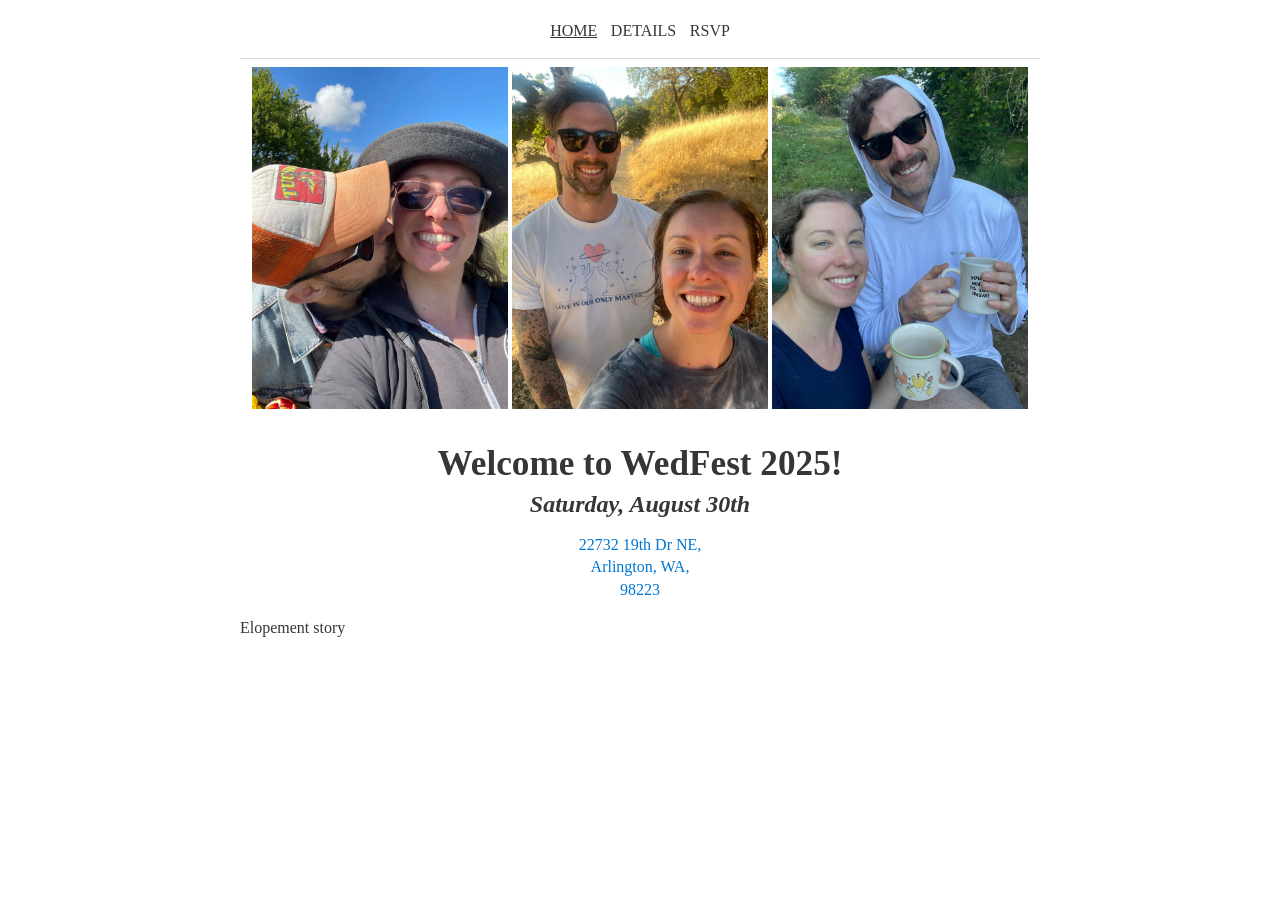
==== commit b2d3147f: "More details" ====
--- a/index.html
+++ b/index.html
@@ -34,15 +34,13 @@
 	<center>
 		<h1 style="margin-bottom: 0px">Welcome to WedFest 2025!</h1>
 		<h2 style="margin-top: 0px"><i>Saturday, August 30th</i></h2>
+		<a href="geo:48.1930229,-122.2072222">
+		    <address>22732 19th Dr NE,<br/> Arlington, WA,<br/> 98223</address>
+		  </a>
 	</center>
 	<p>
 		Elopement story
 	</p>
-	<center>
-		<a href="geo:48.1930229,-122.2072222">
-		    <address>22732 19th Dr NE, Arlington, WA, 98223</address>
-		  </a>
-	</center>
 	</div>
 
 </div>
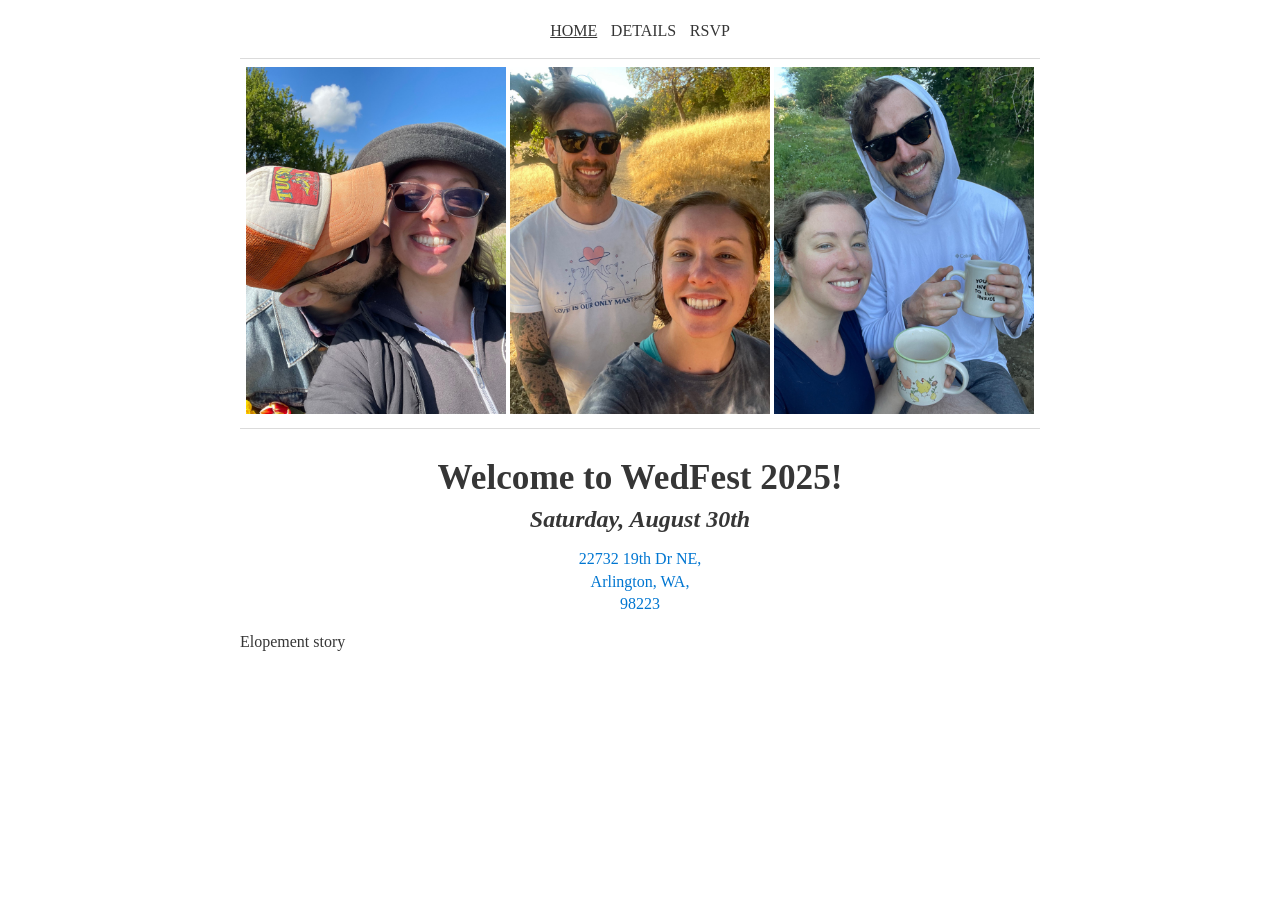
==== commit 72a6072d: "A few more details" ====
--- a/index.html
+++ b/index.html
@@ -26,10 +26,11 @@
 	</center>
 	<hr/>
 	<center>
-	<img src="images/couple.jpg" style="width: 32%" />
-	<img src="images/couple2.jpg" style="width: 32%"/>
-	<img src="images/couple3.jpg" style="width: 32%"/>
+	<img src="images/couple.jpg" style="width: 32.5%" />
+	<img src="images/couple2.jpg" style="width: 32.5%"/>
+	<img src="images/couple3.jpg" style="width: 32.5%"/>
 	</center>
+		<hr/>
 	<div>
 	<center>
 		<h1 style="margin-bottom: 0px">Welcome to WedFest 2025!</h1>
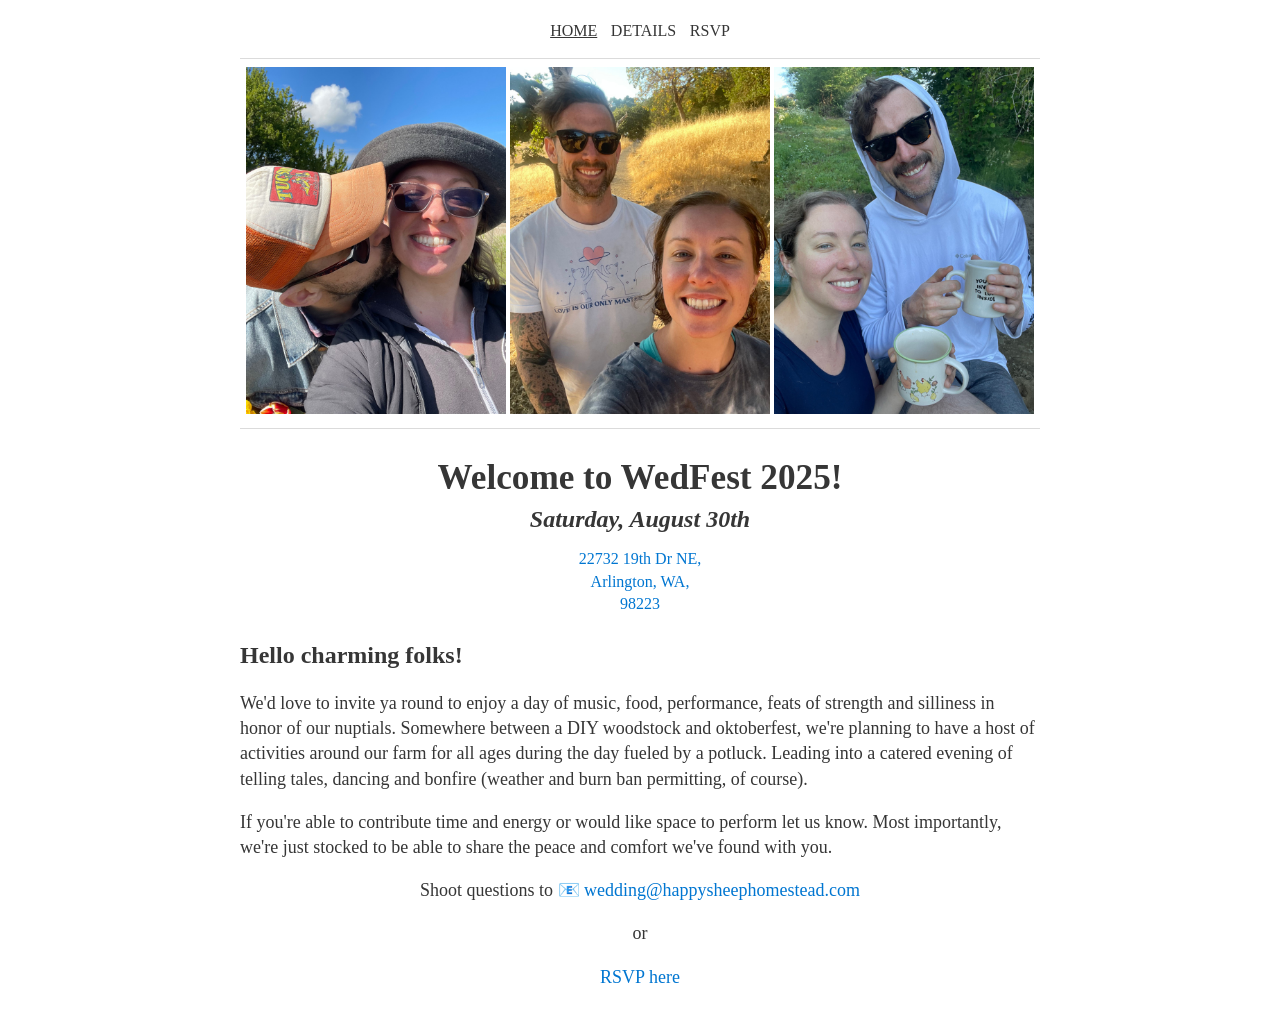
==== commit 75711d9e: "Copy updates" ====
--- a/index.html
+++ b/index.html
@@ -39,9 +39,24 @@
 		    <address>22732 19th Dr NE,<br/> Arlington, WA,<br/> 98223</address>
 		  </a>
 	</center>
-	<p>
-		Elopement story
+	<h2>
+		Hello charming folks!
+	</h2>
+	<p style="font-size: large;">
+		We'd love to invite ya round to enjoy a day of music, food, performance, feats of strength and silliness in honor of our nuptials.
+		Somewhere between a DIY woodstock and oktoberfest, we're planning to have a host of activities around our farm for all ages during the day fueled by a potluck.
+		Leading into a catered evening of telling tales, dancing and bonfire (weather and burn ban permitting, of course).
 	</p>
+	<p style="font-size: large;">
+		If you're able to contribute time and energy or would like space to perform let us know. Most importantly, we're just stocked to be able to share the peace and comfort
+		we've found with you. 
+	</p>
+
+	<center style="font-size: large">
+		<p>Shoot questions to <a href="mailto:wedding@happysheephomestead.com" target="_blank">wedding@happysheephomestead.com</a></p>
+		<p>or</p>
+		<p><a href="/rsvp">RSVP here</a></p>
+	</center>
 	</div>
 
 </div>
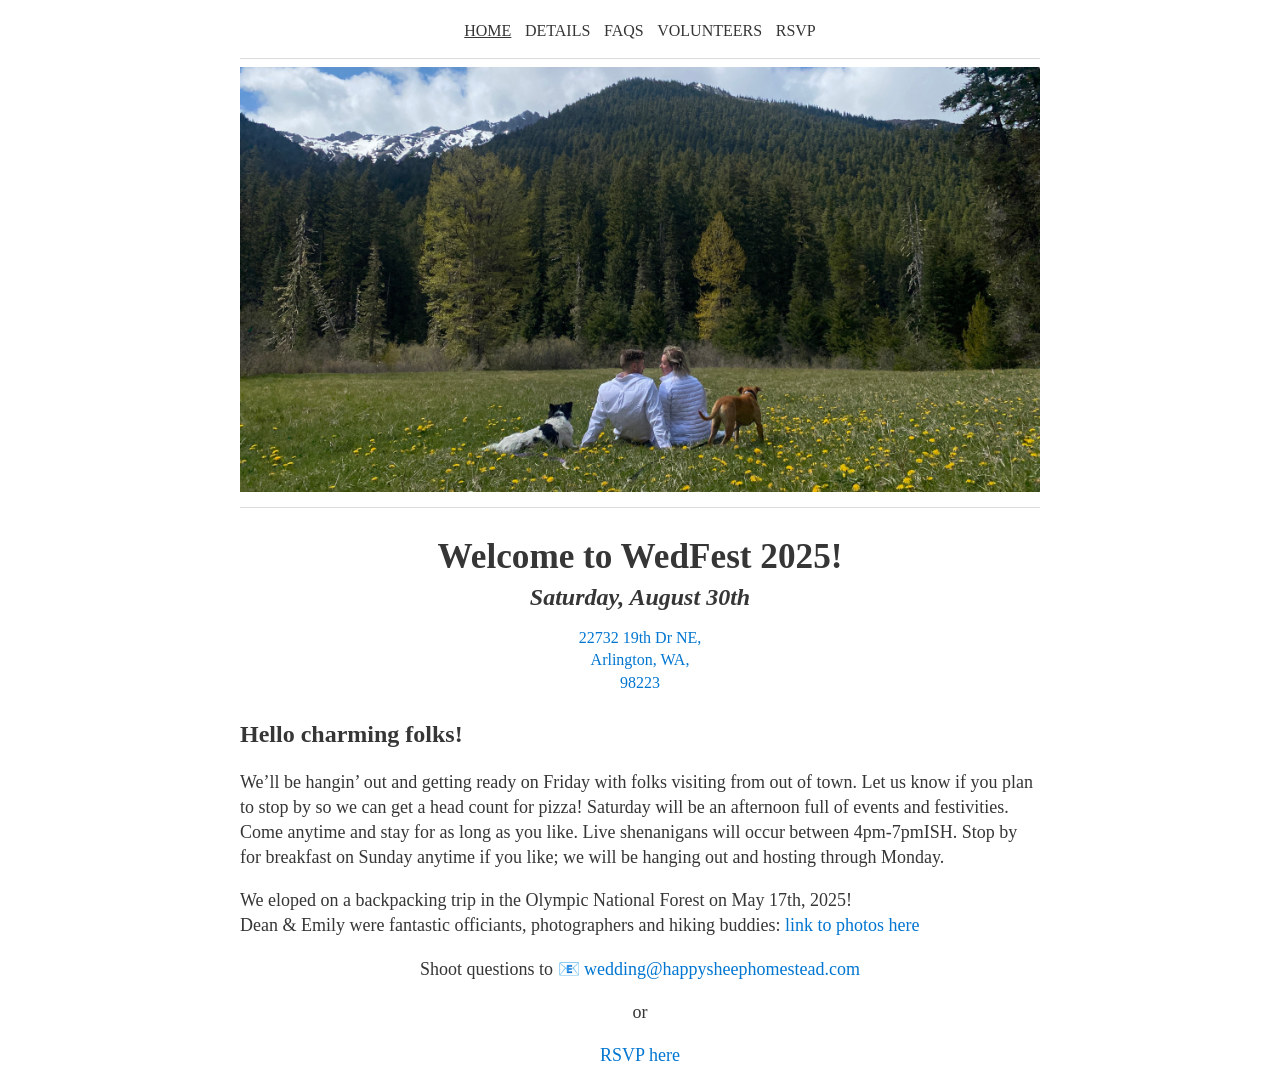
==== commit e88c512a: "wedding updates" ====
--- a/index.html
+++ b/index.html
@@ -20,17 +20,15 @@
 	<center>
 		<ul class="nav">
 		 <li><a href="#" class='selected'>Home</a></li>
-		 <li><a href="/details.html">Details</a></li>
-		 <li><a href="/rsvp.html">RSVP</a></li>
+		 <li><a href="/details">Details</a></li>
+		 <li><a href="/faq">FAQs</a></li>
+		 <li><a href="/volunteer">Volunteers</a></li>
+		 <li><a href="/rsvp">RSVP</a></li>
 		</ul>
 	</center>
 	<hr/>
-	<center>
-	<img src="images/couple.jpg" style="width: 32.5%" />
-	<img src="images/couple2.jpg" style="width: 32.5%"/>
-	<img src="images/couple3.jpg" style="width: 32.5%"/>
-	</center>
-		<hr/>
+		<img src="images/mountain_couple.jpg" />
+			<hr/>
 	<div>
 	<center>
 		<h1 style="margin-bottom: 0px">Welcome to WedFest 2025!</h1>
@@ -43,13 +41,11 @@
 		Hello charming folks!
 	</h2>
 	<p style="font-size: large;">
-		We'd love to invite ya round to enjoy a day of music, food, performance, feats of strength and silliness in honor of our nuptials.
-		Somewhere between a DIY woodstock and oktoberfest, we're planning to have a host of activities around our farm for all ages during the day fueled by a potluck.
-		Leading into a catered evening of telling tales, dancing and bonfire (weather and burn ban permitting, of course).
+		We’ll be hangin’ out and getting ready on Friday with folks visiting from out of town. Let us know if you plan to stop by so we can get a head count for pizza! Saturday will be an afternoon full of events and festivities. Come anytime and stay for as long as you like.  Live shenanigans will occur between 4pm-7pmISH. Stop by for breakfast on Sunday anytime if you like; we will be hanging out and hosting through Monday. 
 	</p>
 	<p style="font-size: large;">
-		If you're able to contribute time and energy or would like space to perform let us know. Most importantly, we're just stocked to be able to share the peace and comfort
-		we've found with you. 
+		We eloped on a backpacking trip in the Olympic National Forest on May 17th, 2025! <br />
+		Dean & Emily were fantastic officiants, photographers and hiking buddies: <a href="https://photos.app.goo.gl/zwPFT4Uz2Q8Rdy1m7" target="_blank">link to photos here</a>  
 	</p>
 
 	<center style="font-size: large">
@@ -59,6 +55,10 @@
 	</center>
 	</div>
 
+
+
+
+
 </div>
 </body>
 </html>
--- a/css/main.css
+++ b/css/main.css
@@ -6,3 +6,5 @@
 ul { list-style: none; padding:0px; } ul.nav li { text-transform: uppercase; display: inline-block }
 ul.nav li a, ul.nav li a:hover { text-decoration: none; padding: 0.1em 0.3em; color: var(--text-main) }
 ul.nav li a.selected { text-decoration: underline  }
+center ol {	 width:60% }
+center ol li { text-align: left }
